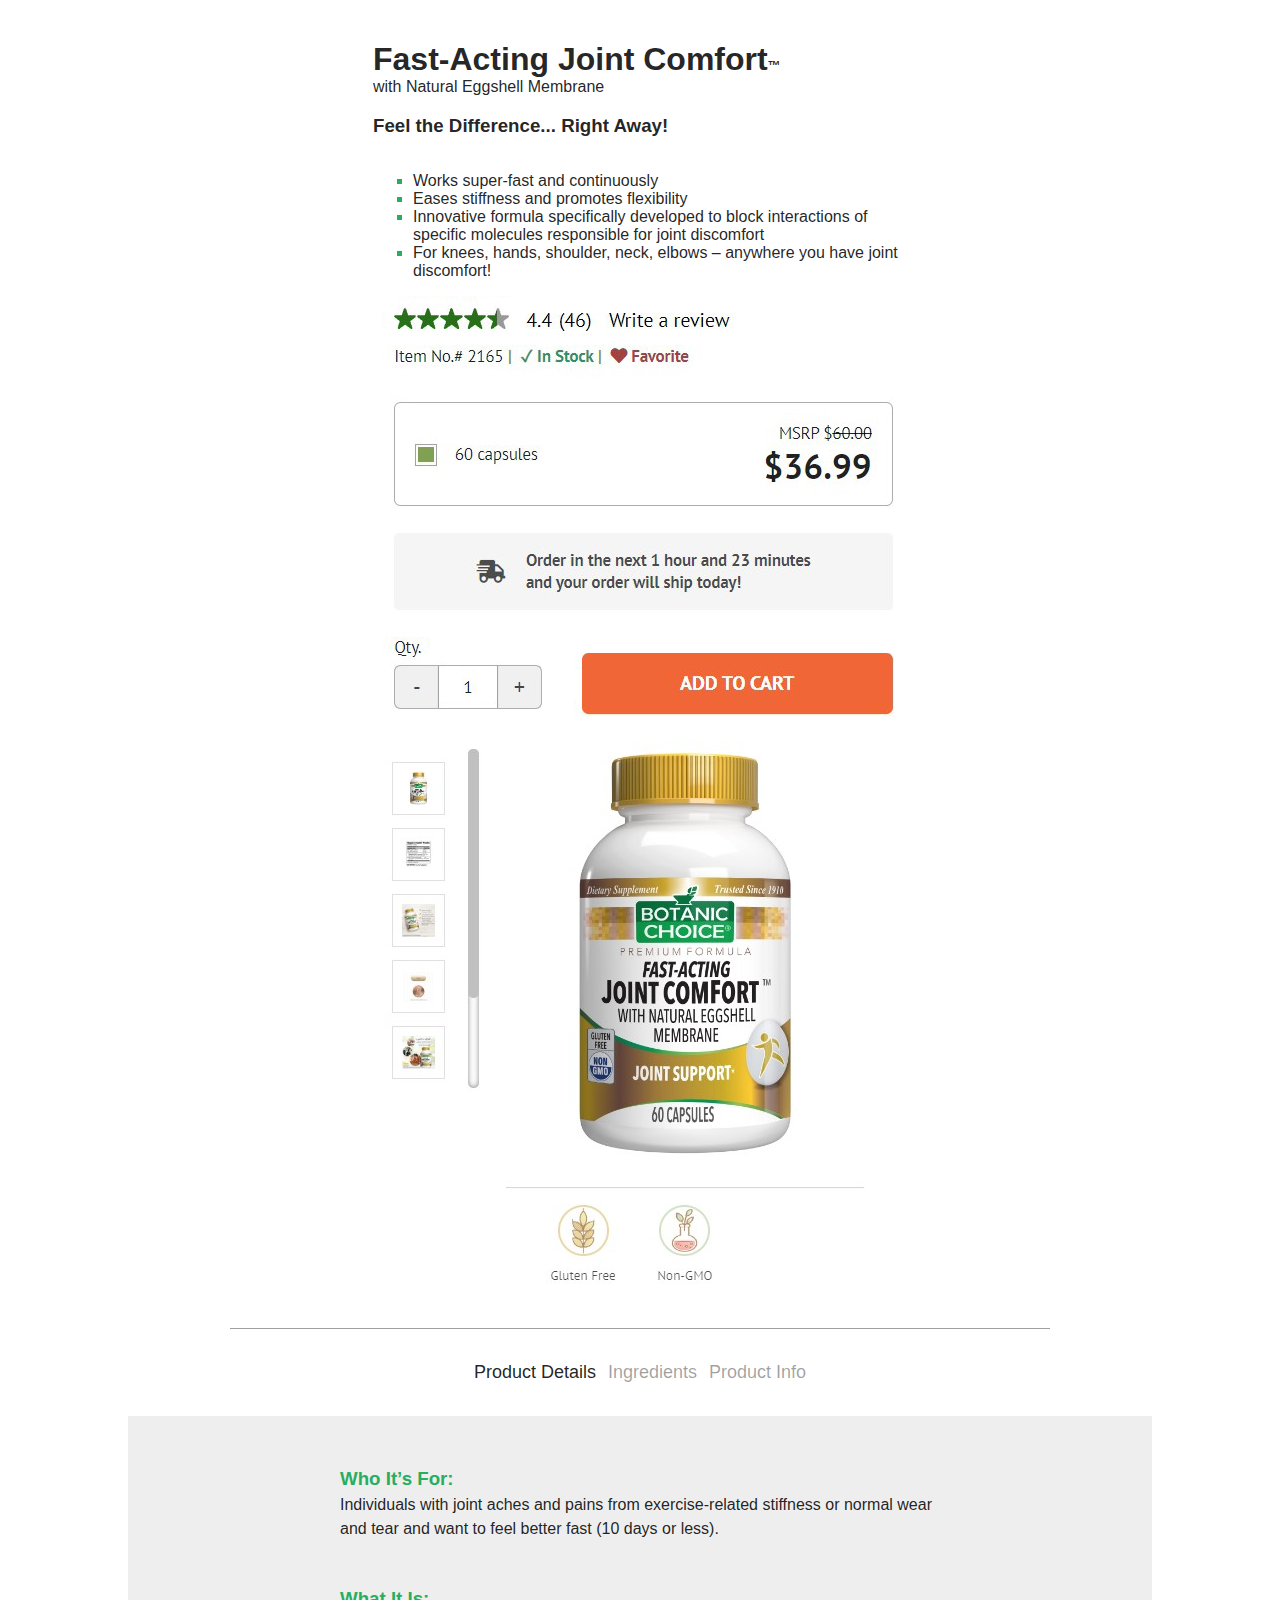
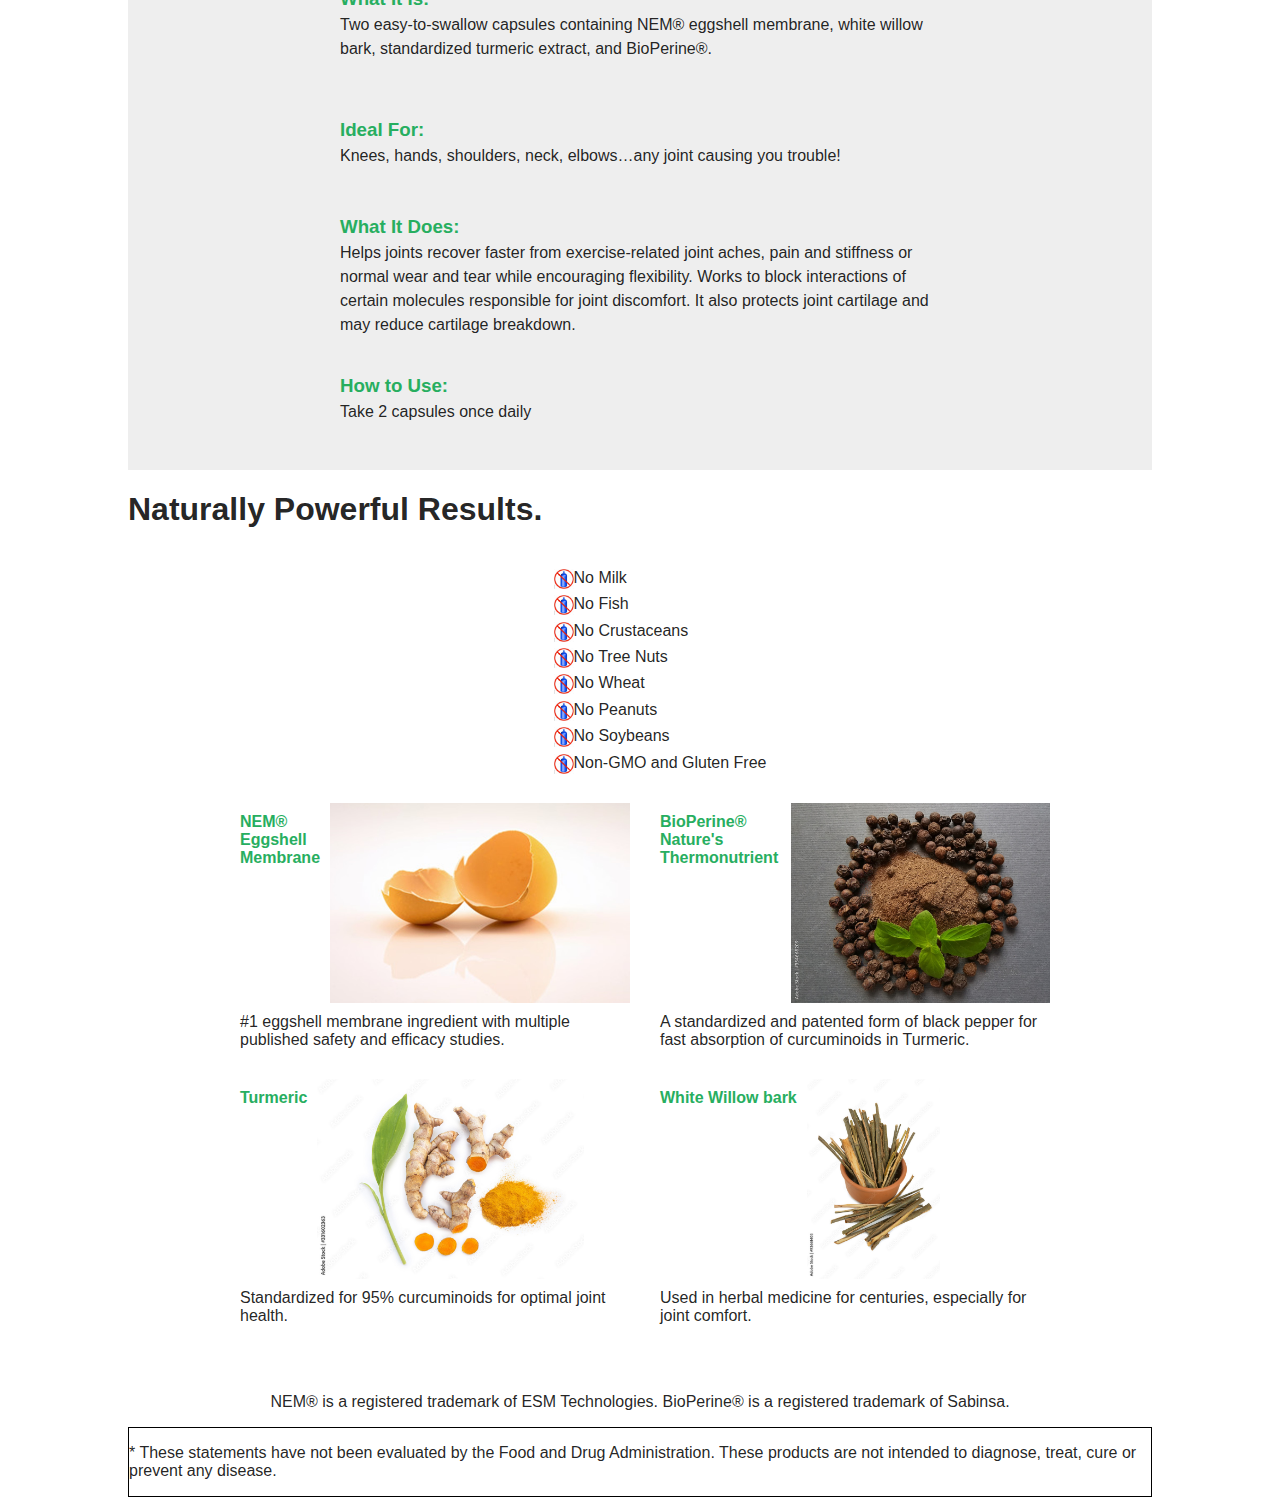
==== index.html @ 6f518c90 "styled pdp top" ====
<!DOCTYPE html>
<html>

<head>
  <meta charset="utf-8" />
  <meta http-equiv="X-UA-Compatible" content="IE=edge" />
  <title>PDP Mockup</title>
  <meta name="description" content="" />
  <meta name="viewport" content="width=device-width, initial-scale=1" />
  <link rel="stylesheet" href="style.css" />
  <link rel="stylesheet" href="https://fonts.googleapis.com/css?family=Montserrat">
  <link rel="stylesheet" href="https://cdnjs.cloudflare.com/ajax/libs/font-awesome/6.2.0/css/all.min.css"
    integrity="sha512-xh6O/CkQoPOWDdYTDqeRdPCVd1SpvCA9XXcUnZS2FmJNp1coAFzvtCN9BmamE+4aHK8yyUHUSCcJHgXloTyT2A=="
    crossorigin="anonymous" referrerpolicy="no-referrer" />
  <script src="https://ajax.googleapis.com/ajax/libs/jquery/3.6.0/jquery.min.js"></script>
  <script src="index.js" async defer></script>
</head>

<body>
  <main class="main">
    <!-- PDP TOP CONTAINER-->
    <div class="main-content">

      <div class="pdp-top-container">
        <!-- CHILD 1 -->
        <div class="product-col">
          <img class="product" src="assets/product.jpg"></img>
        </div>

        <!-- CHILD 2 -->
        <div class="addtocart-col">
          <div class="pdp-name-div">
            <h1>
              Fast-Acting Joint Comfort<span style="font-size: small">™</span>
            </h1>
            <p>with Natural Eggshell Membrane</p>
            <h3>Feel the Difference... Right Away!</h3>
          </div>

          <div class="pdp-list-div">
            <ul class="list">
              <li class="list-items">Works super-fast and continuously</li>
              <li class="list-items">Eases stiffness and promotes flexibility</li>
              <li class="list-items">
                Innovative formula specifically developed to block interactions of
                specific molecules responsible for joint discomfort
              </li>
              <li class="list-items">
                For knees, hands, shoulder, neck, elbows – anywhere you have joint
                discomfort!
              </li>
            </ul>
          </div>
          <div>

            <div class="ratings-add-btn-div">
              <div>

                <img src="assets/split_images/images/pdp-top_03.jpg" alt="add to cart" class="addToCartImg">
              </div>
              <!-- </div>
            <div class="addtocart-btn"> -->
              <div>

                <img src="assets/split_images/images/pdp-top_04.jpg" alt="add to cart" class="addToCartImg">
              </div>
            </div>
          </div>
        </div>
      </div>
      <!-- END PDP TOP CONTAINER -->


      <div class="border"></div>
      <!-- TABS -->
      <div class="tab-container">
        <div class="tab">
          <div class="tab-btn-div">
            <div>
              <button class="tablinks tablink-1 active">Product Details</button>
            </div>
            <div class="i-div i-1 active">
              <i class="fa-solid fa-2x fa-caret-down"></i>
            </div>
          </div>
          <div class="tab-btn-div">
            <div>
              <button class="tablinks tablink-2 inactive">Ingredients</button>
            </div>
            <div class="i-div i-2 inactive">
              <i class="fa-solid fa-2x fa-caret-down"></i>
            </div>
          </div>
          <div class="tab-btn-div">
            <div>
              <button class="tablinks tablink-3 inactive">Product Info</button>
            </div>
            <div class="i-div i-3 inactive">
              <i class="fa-solid fa-2x fa-caret-down"></i>
            </div>
          </div>
        </div>
      </div>
      <!-- DETAILS CONTAINER -->
      <div class="details-container">
        <!-- DETAILS DIV -->
        <div class="tab-div">
          <div class="details-div active">
            <div class="details-col">
              <div class="details-txt-div">
                <h3 class="details-title">Who It’s For:</h3>
                <p class="details-text">
                  Individuals with joint aches and pains from exercise-related stiffness
                  or normal wear and tear and want to feel better fast (10 days or
                  less).
                </p>
              </div>

              <div class="details-txt-div">
                <h3 class="details-title">What It Is:</h3>
                <p class="details-text">
                  Two easy-to-swallow capsules containing NEM® eggshell membrane, white
                  willow bark, standardized turmeric extract, and BioPerine®.
                </p>
              </div>
            </div>

            <div class="details-col">
              <div class="details-txt-div">
                <h3 class="details-title">Ideal For:</h3>
                <p class="details-text">
                  Knees, hands, shoulders, neck, elbows…any joint causing you trouble!
                </p>
              </div>

              <div class="details-txt-div">
                <h3 class="details-title">What It Does:</h3>
                <p class="details-text">
                  Helps joints recover faster from exercise-related joint aches, pain
                  and stiffness or normal wear and tear while encouraging flexibility.
                  Works to block interactions of certain molecules responsible for joint
                  discomfort. It also protects joint cartilage and may reduce cartilage
                  breakdown.
                </p>

                <div>
                  <h3 class="details-title">How to Use:</h3>
                  <p class="details-text">Take 2 capsules once daily</p>
                </div>
              </div>
            </div>
          </div>
          <!-- END DETAILS DIV -->

          <div class="productInfo-div inactive">
            <div class="productInfo-txt">
              <h3>Benefits of Fast-Acting Joint Comfort with Natural Eggshell Membrane:</h3>
              <ul>
                <li>Eases stiffness and enhances joint health</li>
                <li>Promotes flexibility and comfort</li>
                <li>Ideal for knees, hands, shoulder, neck, elbows, more</li>
              </ul>
              <p>If you've been frustrated by joint products that take too long to work...or don't work at all, this
                one's
                for
                you!</p>
            </div>

            <div class="productInfo-txt">
              <h3>It Starts with NEM® , the #1 Eggshell Membrane</h3>
              <p>Whether it's your knees, hips or wrists, when it comes to joint comfort, you want the best and to feel
                better
                right now!
                That's why we selected NEM® , the original #1 branded eggshell membrane ingredient with multiple
                published
                safety and
                efficacy studies. It's the most researched eggshell membrane for joint health and shown to be effective
                in
                humans.</p>
              <p>NEM® Natural Eggshell Membrane delivers naturally occurring nutrients essential for healthy joint
                cartilage
                and
                tissue
                including glucosamine, chondroitin, hyaluronic acid, collagen, peptides and other beneficial proteins.
              </p>
              <p>Just look at how NEM® can help you!</p>
              <ul>
                <li>May help reduce exercise-induced joint pain.</li>
                <li>May help promote joint flexibility.</li>
                <li>Helps reduce joint aches and pains.</li>
                <li>Helps reduce joint stiffness.</li>
                <li>Helps protect joint cartilage from breakdown due to exercise.</li>
                <li>May help reduce joint cartilage breakdown resulting from normal wear and tear.</li>
                <li>Helps joints recover faster from exercise-related joint pain.</li>
                <li>Helps joints recover faster from exercise-related joint stiffness.</li>
              </ul>
            </div>
          </div>

          <div class="ingredients-div inactive">
            <div>
              <img src="assets/ingredients.jpg" alt="Product ingredients">
            </div>

            <div class="ingredients-txt">
              <h3>Supercharged with Three More Ingredients</h3>
              <p>We added Turmeric extract (standardized for 95% curcuminoids) for its potent, joint-supporting
                curcurmin
                content.
                Next
                we included White Willow Bark which has been studied for low back discomfort and popular in herbal
                medicine
                for
                centuries. (3) We rounded out our exclusive formula with BioPerine® a patented extract from black
                pepper,
                standardized
                for 95% piperine, that helps foster fast, efficient absorption of the curcurmin.</p>
            </div>
          </div>
        </div>
      </div>
      <!-- END DETAILS CONTAINER -->

      <!-- RESULTS CONTAINER -->
      <div class="results-container">
        <h1 class="results-h1">Naturally Powerful Results.</h1>

        <div class="results-div">
          <div class="list-div">
            <ul class="no-list">
              <li class="no-list-items">
                <img class="bottle-icon" src="assets/bottle.jpg" /> No Milk
              </li>
              <li class="no-list-items"><img src="assets/bottle.jpg" alt="bottle" class="bottle-icon"> No Fish</li>
              <li class="no-list-items"><img src="assets/bottle.jpg" alt="bottle" class="bottle-icon"> No Crustaceans
              </li>
              <li class="no-list-items"><img src="assets/bottle.jpg" alt="bottle" class="bottle-icon"> No Tree Nuts</li>
              <li class="no-list-items"><img src="assets/bottle.jpg" alt="bottle" class="bottle-icon"> No Wheat</li>
              <li class="no-list-items"><img src="assets/bottle.jpg" alt="bottle" class="bottle-icon"> No Peanuts</li>
              <li class="no-list-items"><img src="assets/bottle.jpg" alt="bottle" class="bottle-icon"> No Soybeans</li>
              <li class="no-list-items"><img src="assets/bottle.jpg" alt="bottle" class="bottle-icon"> Non-GMO and
                Gluten
                Free</li>
            </ul>
          </div>

          <div class="ingredient-card-row">
            <div class="card-col">
              <div class="card">
                <div class="card-row">
                  <h4 class="card-title">
                    NEM® Eggshell Membrane
                  </h4>
                  <img class="ingredient" src="assets/egg.jpg" />
                </div>
                <div class="card-text">
                  <p>
                    #1 eggshell membrane ingredient with multiple published safety and efficacy studies.
                  </p>
                </div>
              </div>

              <div class="card">
                <div class="card-row">
                  <h4 class="card-title">
                    Turmeric
                  </h4>
                  <img class="ingredient" src="assets/turmeric.jpg" />
                </div>
                <div class="card-text">

                  <p>
                    Standardized for 95% curcuminoids for optimal joint health.
                  </p>
                </div>
              </div>
            </div>

            <div class="card-col">

              <div class="card">
                <div class="card-row">
                  <h4 class="card-title">
                    BioPerine® Nature's Thermonutrient
                  </h4>
                  <img class="ingredient" src="assets/bioperine.jpg" />
                </div>
                <div class="card-text">
                  <p>
                    A standardized and patented form of black pepper for fast absorption of curcuminoids in Turmeric.
                  </p>
                </div>
              </div>

              <div class="card">
                <div class="card-row">
                  <h4 class="card-title">
                    White Willow bark
                  </h4>
                  <img class="ingredient" src="assets/bark.jpg" />
                </div>
                <div class="card-text">
                  <p>
                    Used in herbal medicine for centuries, especially for joint comfort.
                  </p>
                </div>
              </div>
            </div>
          </div>
        </div>
      </div>
      <!-- END RESULTS CONTAINER -->
      <div class="legal">
        <p>NEM® is a registered trademark of ESM Technologies. BioPerine® is a registered trademark of Sabinsa.</p>
      </div>
      <div class="legal-fda">
        <p>* These statements have not been evaluated by the Food and Drug Administration. These products are not
          intended
          to
          diagnose, treat, cure or prevent any disease.</p>
      </div>

    </div>
  </main>
</body>

</html>
---- style.css ----
body {
	margin-top: 0px;
	margin-left: auto;
	margin-right: auto;
	font-family: 'PT Sans', sans-serif;
	color: rgba(0, 0, 0, 0.87);
}
.main {
	display: flex;
	flex-direction: column;
	align-items: center;
	width: 80%;
	margin-top: 20px;
	margin-left: auto;
	margin-right: auto;
}

.main-content {
	display: flex;
	flex-direction: row;
	justify-content: center;
	margin-left: auto;
	margin-right: auto;
	flex-wrap: wrap;
}

/* PDP TOP */
.pdp-top-container {
	display: flex;
	flex-direction: row;
	flex-wrap: wrap-reverse;
	justify-content: center;
}
.product-col {
	display: flex;
	flex-direction: column;
	flex-basis: 50%;
}
.addtocart-col {
	display: flex;
	flex-direction: column;
	flex-basis: 50%;
}
.pdp-name-div h1 {
	margin-bottom: 0;
}
.pdp-name-div p {
	margin-top: 0;
}
.product-col img {
	align-self: center;
}
.list li {
	list-style: square;
}

/* DETAILS */
.details-container {
	display: flex;
	flex-direction: column;
	justify-content: center;
	flex-wrap: nowrap;
	background-color: #e9e9e9c4;
	margin-top: 2rem;
	margin-left: 0;
	margin-right: 0;
}
.details-div {
	display: flex;
	padding: 20px 20px;
	justify-content: center;
	flex-wrap: wrap;
}
.details-txt-div {
	display: flex;
	flex-direction: column;
	flex-wrap: wrap;
	width: 600px;
	max-width: 100%;
	height: auto;
	margin: 10px;
}
.details-txt-div h3 {
	color: #27ae60;
	margin-bottom: 0;
	line-height: 1.5em;
}
.details-txt-div p {
	margin-top: 0;
	line-height: 1.5em;
}
.legal-fda {
	border: 1px solid black;
}
.tab-container {
	display: flex;
	flex-direction: column;
	align-items: center;
}
.border {
	border-top: 1px solid rgba(0, 0, 0, 0.377);
	width: 80%;
	margin-top: 2rem;
}
.tab {
	margin-top: 2rem;
	display: flex;
	justify-content: center;
}
.tab-div {
	display: flex;
	/* flex-basis: 60%; */
	justify-content: center;
}
.tab-btn-div {
	display: flex;
	flex-direction: column;
	align-items: center;
}
.tablinks {
	font-size: large;
	color: rgba(0, 0, 0, 0.377);
	border: none;
	background-color: white !important;
}
.tablink-1.active,
.tablink-2.active,
.tablink-3.active {
	color: rgba(0, 0, 0, 0.87);
}
.tablinks:hover {
	font-size: large;
	color: rgba(0, 0, 0, 0.87);
	border: none;
	background-color: white !important;
}

.ingredients-div {
	display: flex;
	flex-direction: row;
	align-items: center;
	justify-content: space-around;
	margin: 1rem;
}
.ingredients-div img {
	height: 600px;
	max-height: 100%;
	width: auto;
}
.ingredients-txt {
	margin: 2rem;
}
.ingredients-txt h3 {
	color: #27ae60;
}

.productInfo-div {
	margin: 1rem;
}
.productInfo-div h3 {
	text-align: center;
}
.productInfo-div ul {
	list-style: square;
}
li::marker {
	color: #27ae60;
}
.productInfo-txt {
	display: flex;
	flex-direction: column;
	align-items: center;
}

.details-div.inactive,
.productInfo-div.inactive,
.ingredients-div.inactive,
.i-1.inactive,
.i-2.inactive,
.i-3.inactive {
	display: none;
}

.fa-solid {
	color: #27ae60 !important;
}

/* RESULTS */

.results-container {
	display: flex;
	flex-direction: column;
	flex-wrap: wrap;
	justify-content: center;
	margin-bottom: 2rem;
}
.results-div {
	display: flex;
	flex-wrap: wrap;
	justify-content: center;
}
.ingredient-card-row {
	display: flex;
	flex-wrap: wrap;
	justify-content: center !important;
}
.list-div {
	margin: 0 10px;
}
.card-col {
	display: flex;
	flex-direction: column;
}
.card {
	display: flex;
	flex-basis: 25%;
	flex-direction: column;
	transition: 0.3s;
	width: 400px;
	max-width: 100%;
	height: auto;
	padding: 10px 10px;
	border-radius: 5%;
}
.card:hover {
	box-shadow: 0 8px 16px 0 rgba(0, 0, 0, 0.2);
}
.card-row {
	display: flex;
	flex-basis: 100%;
	flex-wrap: nowrap;
}
.card-top-row {
	display: flex;
	width: 100%;
}
.card h4 {
	color: #27ae60;
}

.card h4,
.card p {
	margin: 10px;
}
img.bottle-icon {
	height: 20px;
}
img.ingredient {
	height: 200px;
	max-height: 100%;
	width: auto;
}

.no-list ul,
.no-list li {
	display: flex;
	flex-basis: 25%;
	list-style: none;
	padding: 0.2rem;
}

@media screen and (max-width: 1200px) {
	.ingredients-div {
		flex-wrap: wrap;
	}
	.ingredients-txt h3 {
		text-align: center;
	}
	.addtocart-col {
		align-items: center;
		flex-basis: 50%;
		align-self: auto;
		margin-bottom: 2rem;
	}
	.pdp-list-div {
		display: flex;
		flex-direction: column;
		align-items: center;
		margin-top: 0;
	}
	.pdp-name-div {
		display: flex;
		flex-direction: column;
		align-items: center;
		margin-bottom: 0;
	}
}

@media screen and (max-width: 992px) {
	.product-col {
		flex-basis: 90%;
		align-self: auto;
	}

	/* .pdp-name-div h3 {
		margin-bottom: 0;
	} */
	.addtocart-col ul {
		width: 50%;
	}
	.ratings-add-btn-div {
		display: flex;
		flex-direction: column;
		align-items: center;
		margin-left: auto;
		margin-right: auto;
		width: 90%;
	}
	.addtocart-btn {
		display: flex;
		margin-left: auto;
		margin-right: auto;
		width: 90%;
	}
	.details-container {
		flex-wrap: wrap !important;
		width: 100%;
		padding: 2rem auto;
		margin: 2rem;
	}
	.details-col {
		flex-basis: 25% !important;
	}
	.results-container {
		flex-basis: 90%;
	}
	.card-row {
		flex-basis: 45%;
	}
	.card p {
		flex-basis: 45%;
	}
	.results-h1 {
		text-align: center;
	}
}
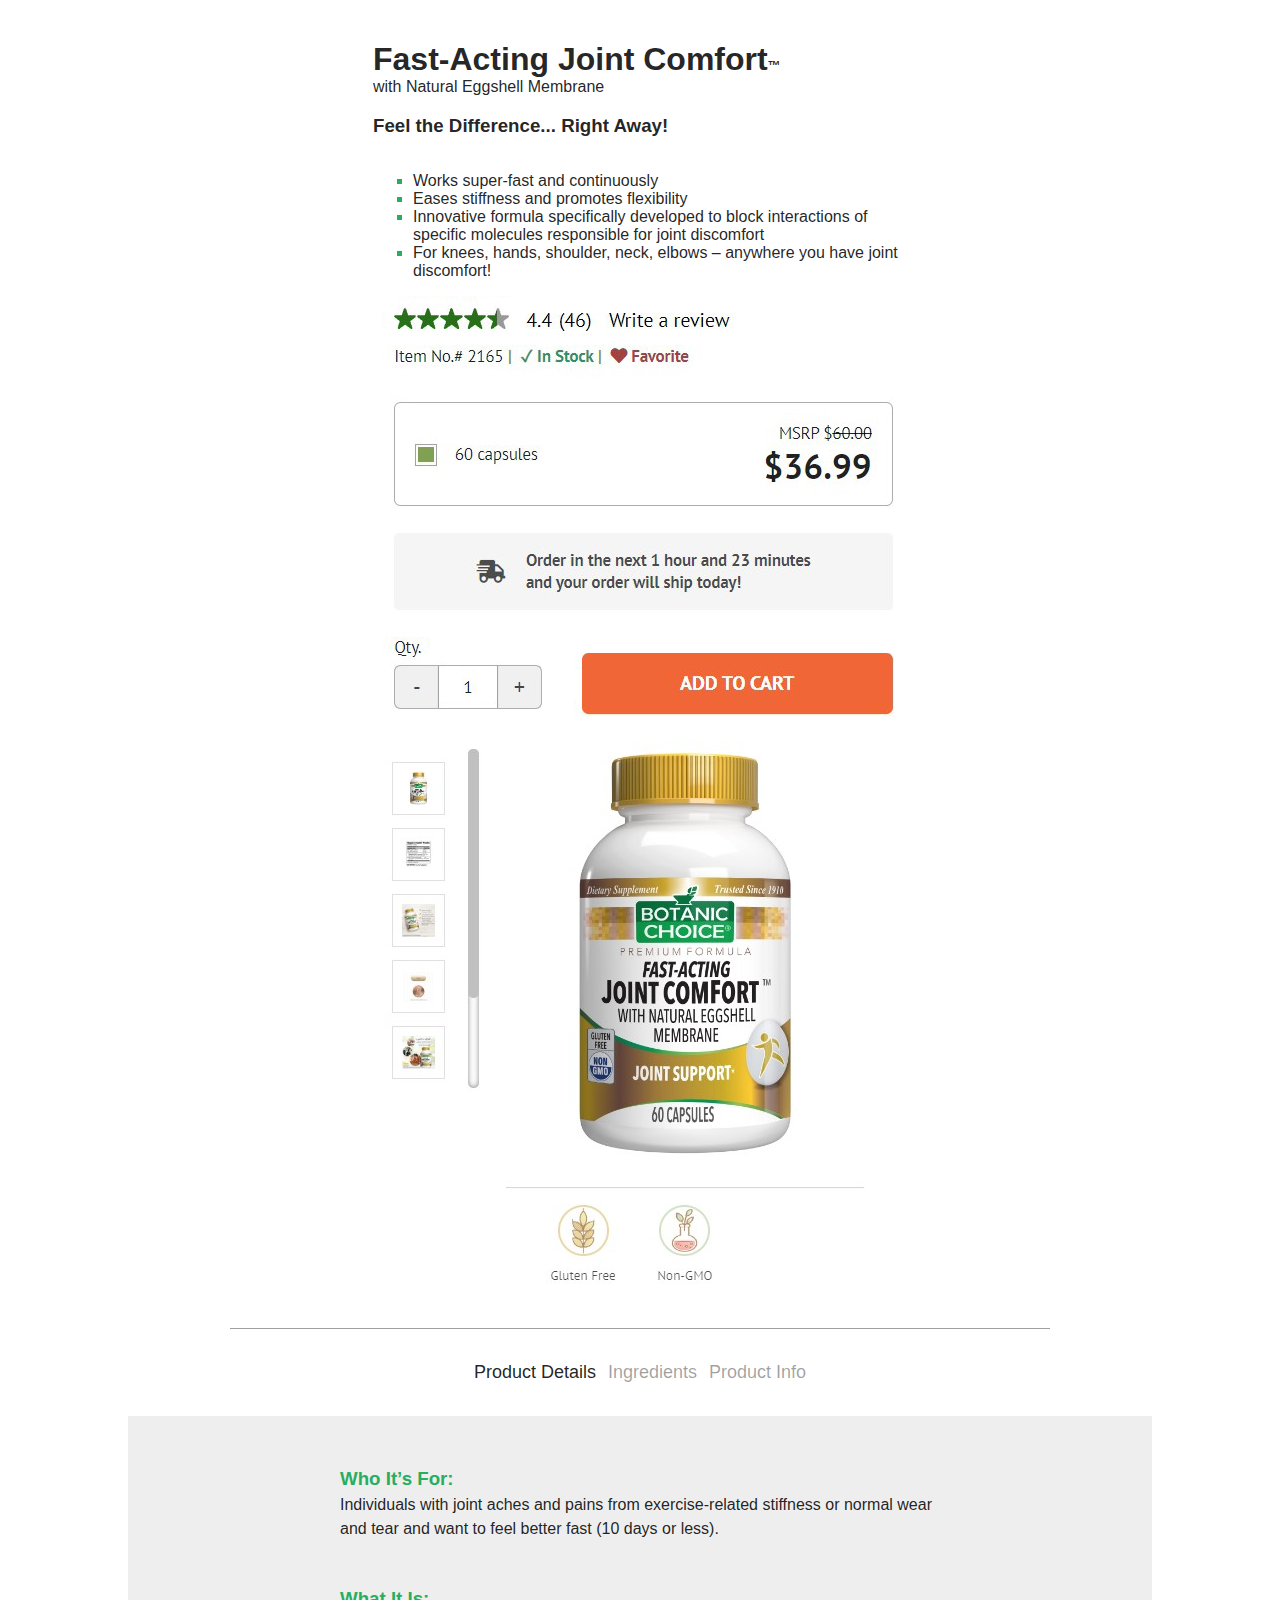
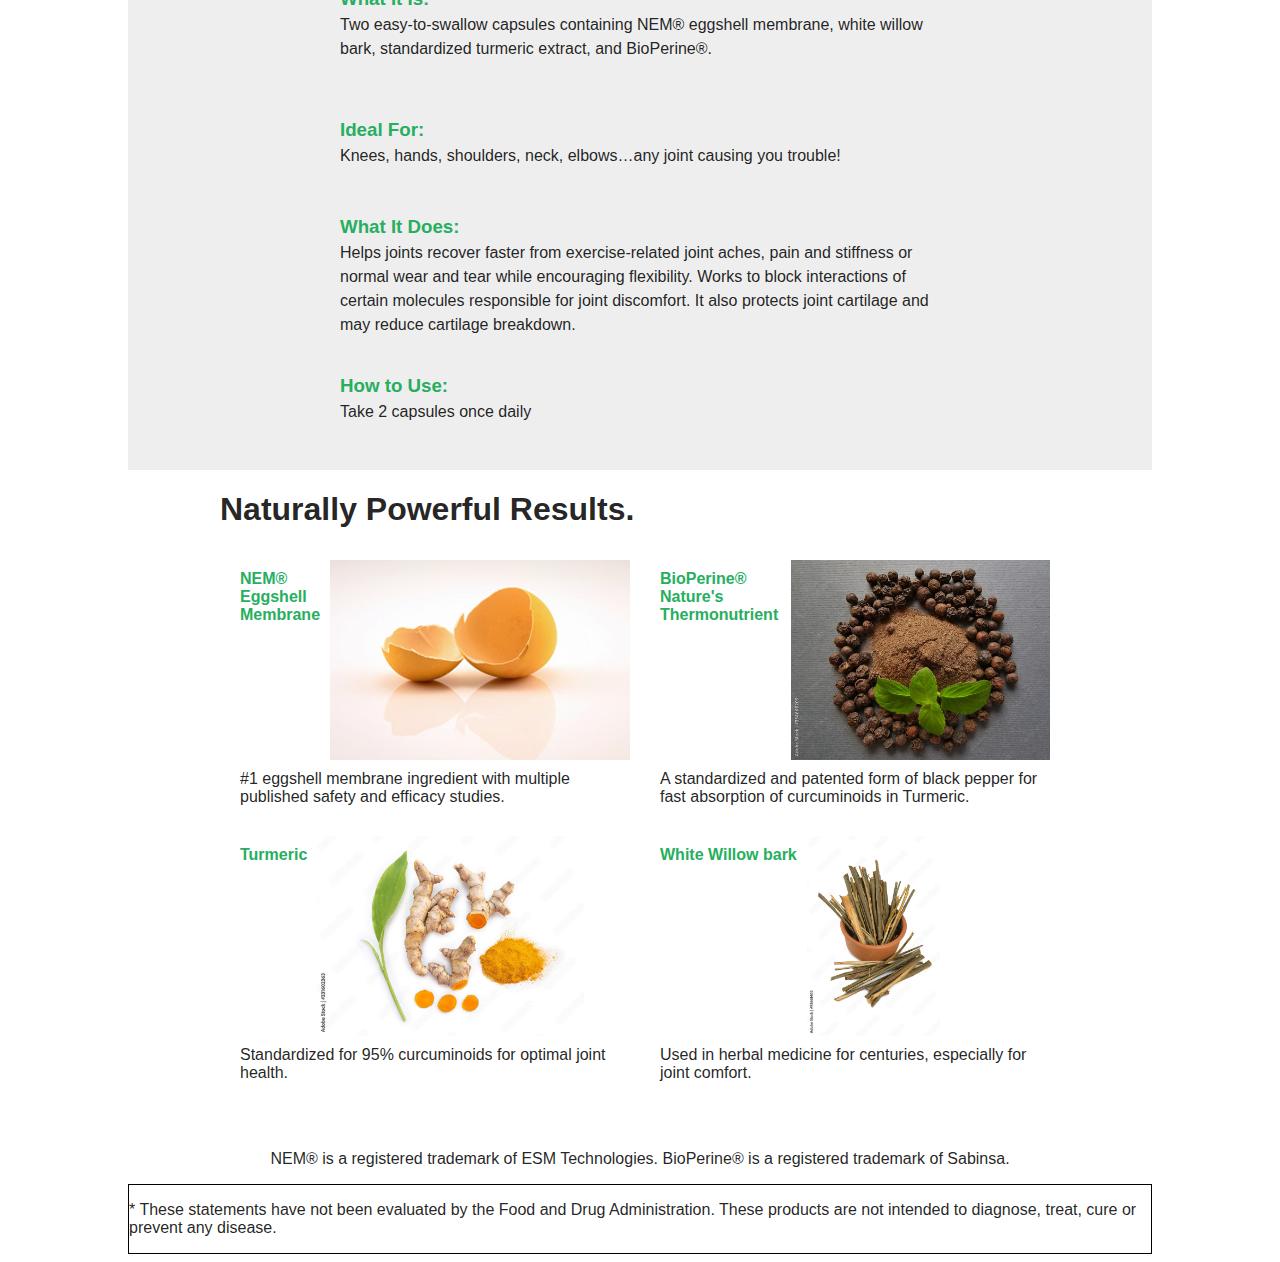
==== commit a98b3448: "styled ingredients div" ====
--- a/index.html
+++ b/index.html
@@ -75,7 +75,7 @@
       <!-- TABS -->
       <div class="tab-container">
         <div class="tab">
-          <div class="tab-btn-div">
+          <div class="tab-btn-div tab-1 inactive">
             <div>
               <button class="tablinks tablink-1 active">Product Details</button>
             </div>
@@ -83,7 +83,7 @@
               <i class="fa-solid fa-2x fa-caret-down"></i>
             </div>
           </div>
-          <div class="tab-btn-div">
+          <div class="tab-btn-div tab-2 inactive">
             <div>
               <button class="tablinks tablink-2 inactive">Ingredients</button>
             </div>
@@ -91,7 +91,7 @@
               <i class="fa-solid fa-2x fa-caret-down"></i>
             </div>
           </div>
-          <div class="tab-btn-div">
+          <div class="tab-btn-div tab-3 inactive">
             <div>
               <button class="tablinks tablink-3 inactive">Product Info</button>
             </div>
@@ -198,7 +198,7 @@
           </div>
 
           <div class="ingredients-div inactive">
-            <div>
+            <div class="ingLabel">
               <img src="assets/ingredients.jpg" alt="Product ingredients">
             </div>
 
@@ -215,6 +215,27 @@
                 pepper,
                 standardized
                 for 95% piperine, that helps foster fast, efficient absorption of the curcurmin.</p>
+              <div class="list-div">
+                <ul class="no-list">
+                  <li class="no-list-items">
+                    <img class="bottle-icon" src="assets/bottle.jpg" /> No Milk
+                  </li>
+                  <li class="no-list-items"><img src="assets/bottle.jpg" alt="bottle" class="bottle-icon"> No Fish</li>
+                  <li class="no-list-items"><img src="assets/bottle.jpg" alt="bottle" class="bottle-icon"> No
+                    Crustaceans
+                  </li>
+                  <li class="no-list-items"><img src="assets/bottle.jpg" alt="bottle" class="bottle-icon"> No Tree Nuts
+                  </li>
+                  <li class="no-list-items"><img src="assets/bottle.jpg" alt="bottle" class="bottle-icon"> No Wheat</li>
+                  <li class="no-list-items"><img src="assets/bottle.jpg" alt="bottle" class="bottle-icon"> No Peanuts
+                  </li>
+                  <li class="no-list-items"><img src="assets/bottle.jpg" alt="bottle" class="bottle-icon"> No Soybeans
+                  </li>
+                  <li class="no-list-items"><img src="assets/bottle.jpg" alt="bottle" class="bottle-icon"> Non-GMO and
+                    Gluten
+                    Free</li>
+                </ul>
+              </div>
             </div>
           </div>
         </div>
@@ -226,23 +247,7 @@
         <h1 class="results-h1">Naturally Powerful Results.</h1>
 
         <div class="results-div">
-          <div class="list-div">
-            <ul class="no-list">
-              <li class="no-list-items">
-                <img class="bottle-icon" src="assets/bottle.jpg" /> No Milk
-              </li>
-              <li class="no-list-items"><img src="assets/bottle.jpg" alt="bottle" class="bottle-icon"> No Fish</li>
-              <li class="no-list-items"><img src="assets/bottle.jpg" alt="bottle" class="bottle-icon"> No Crustaceans
-              </li>
-              <li class="no-list-items"><img src="assets/bottle.jpg" alt="bottle" class="bottle-icon"> No Tree Nuts</li>
-              <li class="no-list-items"><img src="assets/bottle.jpg" alt="bottle" class="bottle-icon"> No Wheat</li>
-              <li class="no-list-items"><img src="assets/bottle.jpg" alt="bottle" class="bottle-icon"> No Peanuts</li>
-              <li class="no-list-items"><img src="assets/bottle.jpg" alt="bottle" class="bottle-icon"> No Soybeans</li>
-              <li class="no-list-items"><img src="assets/bottle.jpg" alt="bottle" class="bottle-icon"> Non-GMO and
-                Gluten
-                Free</li>
-            </ul>
-          </div>
+
 
           <div class="ingredient-card-row">
             <div class="card-col">
--- a/style.css
+++ b/style.css
@@ -127,6 +127,7 @@
 .tablink-2.active,
 .tablink-3.active {
 	color: rgba(0, 0, 0, 0.87);
+	/* background-color: gray; */
 }
 .tablinks:hover {
 	font-size: large;
@@ -138,17 +139,17 @@
 .ingredients-div {
 	display: flex;
 	flex-direction: row;
-	align-items: center;
 	justify-content: space-around;
-	margin: 1rem;
-}
-.ingredients-div img {
+	/* margin: 2rem; */
+}
+.ingLabel {
 	height: 600px;
 	max-height: 100%;
 	width: auto;
+	flex-basis: 50%;
 }
 .ingredients-txt {
-	margin: 2rem;
+	flex-basis: 50%;
 }
 .ingredients-txt h3 {
 	color: #27ae60;
@@ -205,6 +206,9 @@
 	justify-content: center !important;
 }
 .list-div {
+	display: flex;
+	flex-direction: column;
+	align-items: flex-start;
 	margin: 0 10px;
 }
 .card-col {
@@ -266,6 +270,9 @@
 	.ingredients-txt h3 {
 		text-align: center;
 	}
+	.list-div {
+		align-items: center;
+	}
 	.addtocart-col {
 		align-items: center;
 		flex-basis: 50%;
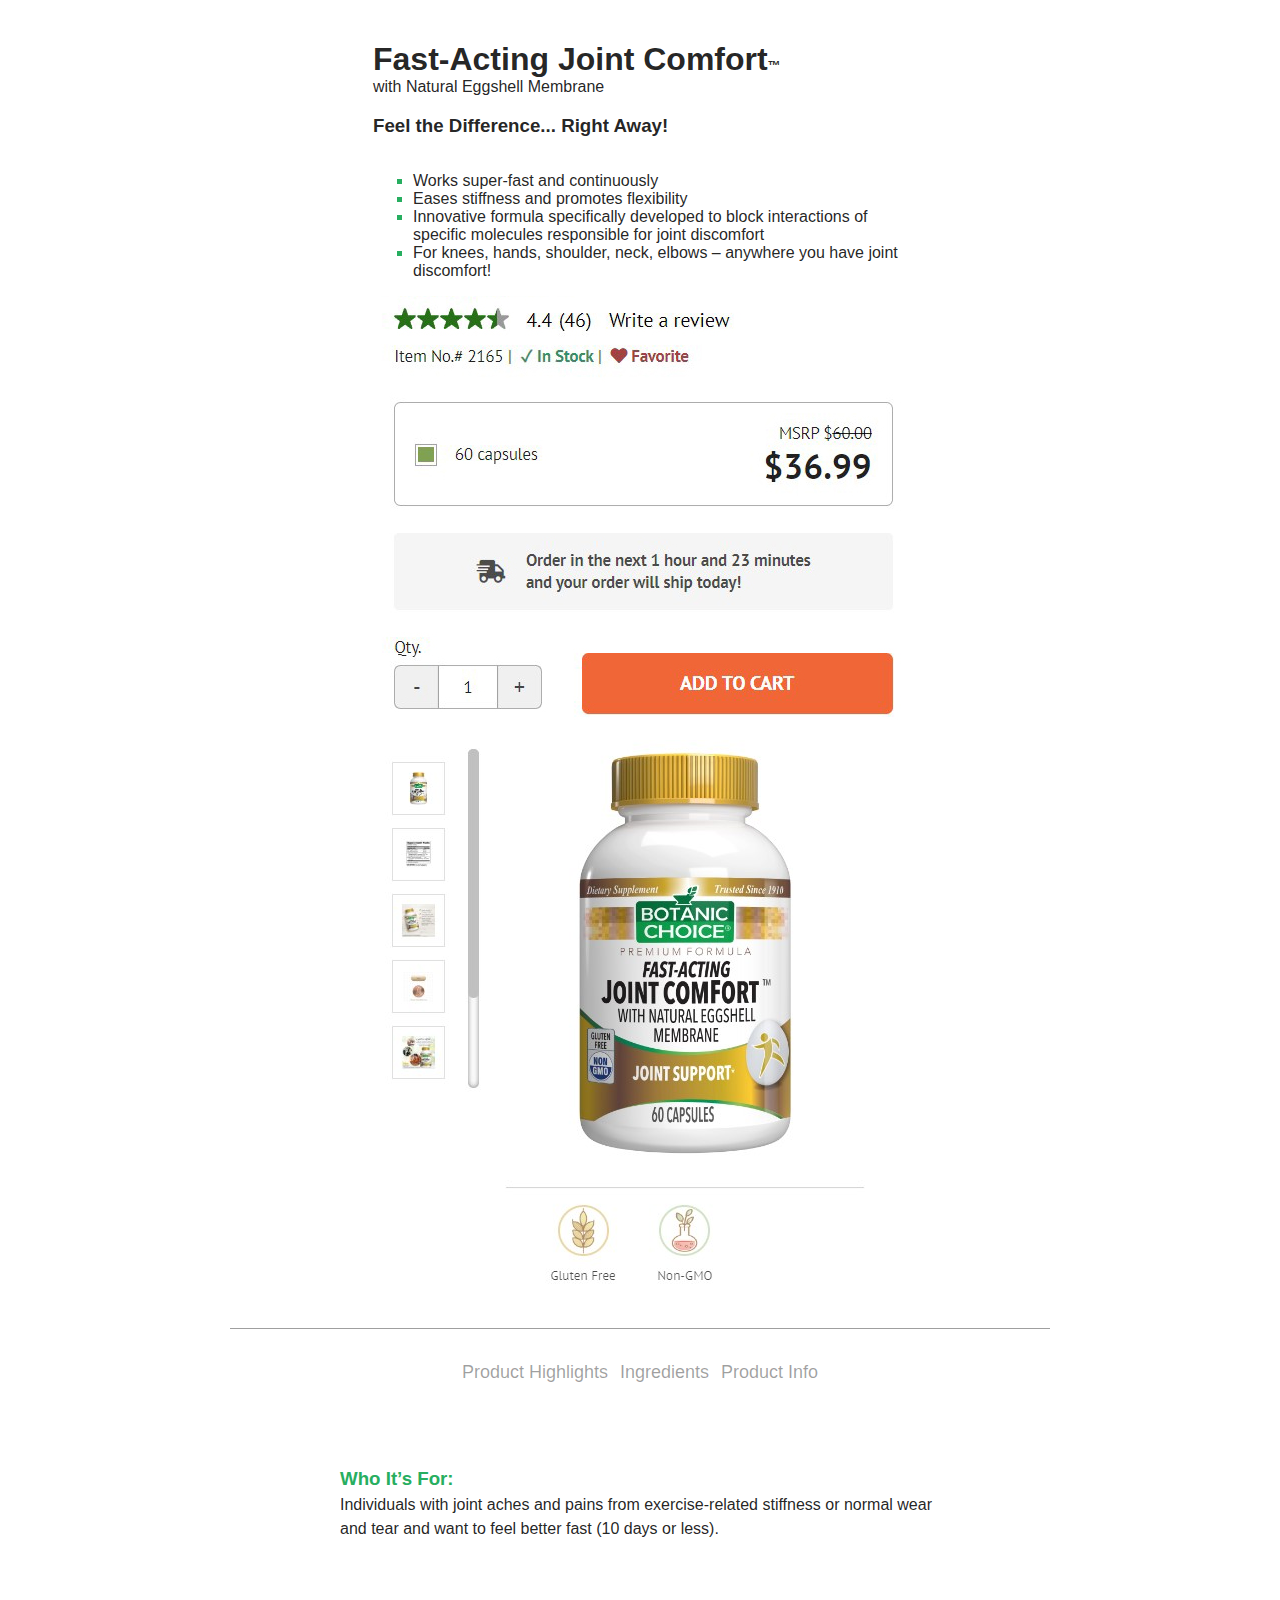
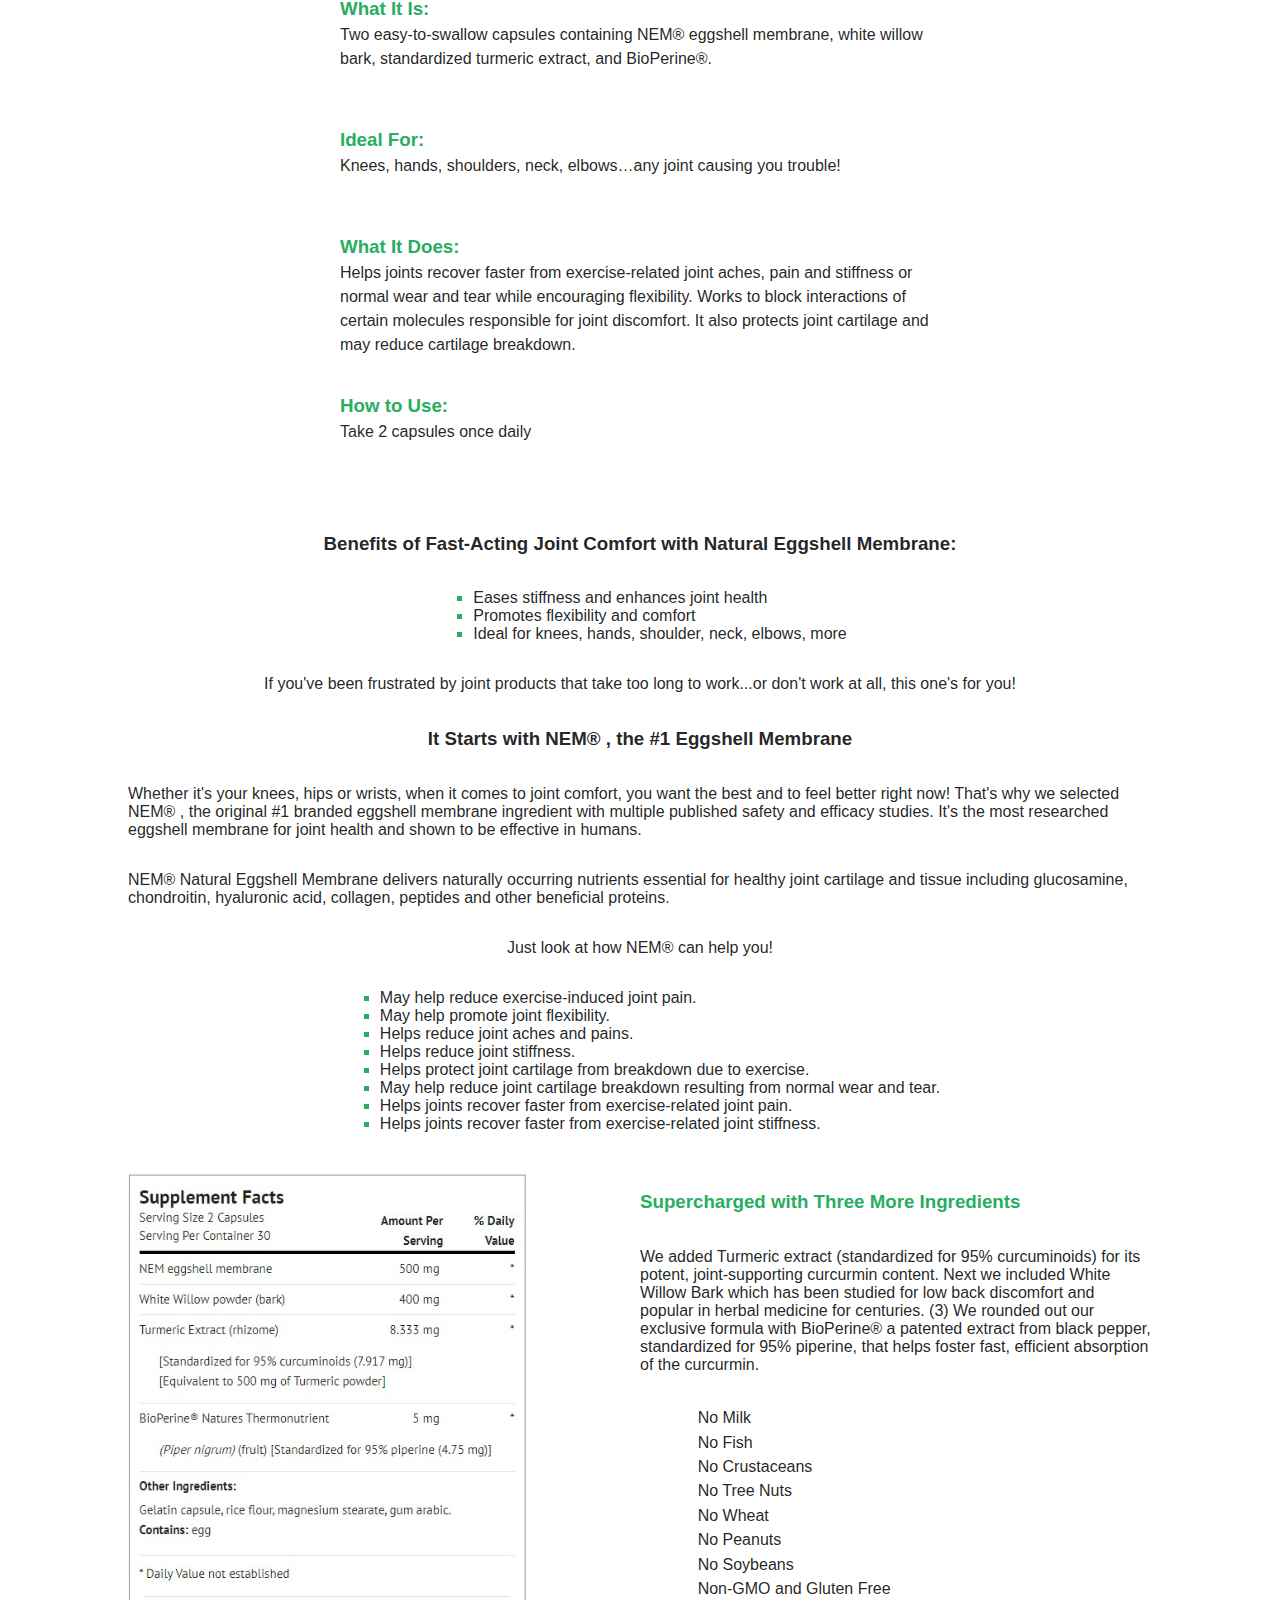
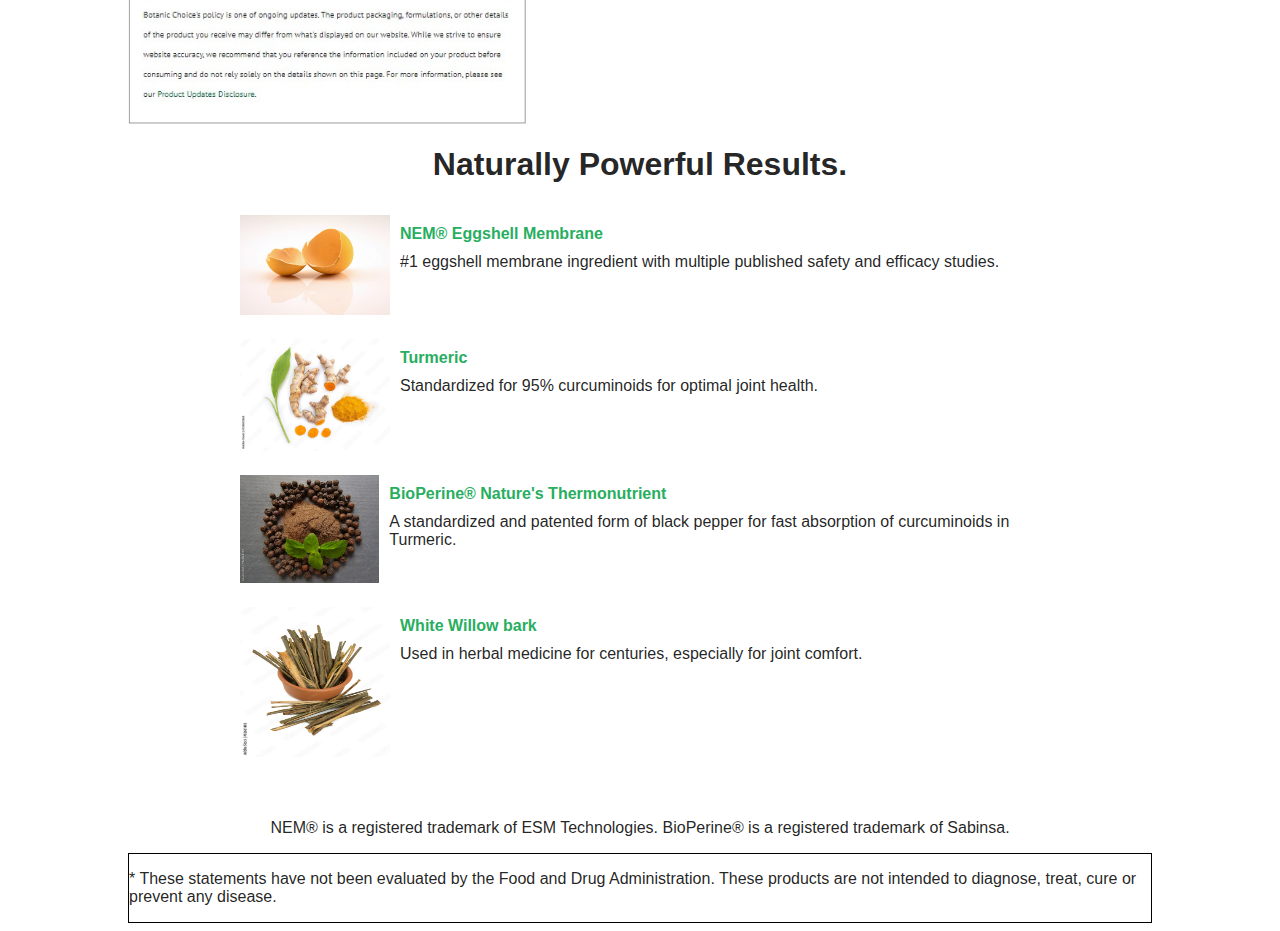
==== commit a4ed384e: "commit 12/09/2022" ====
--- a/index.html
+++ b/index.html
@@ -13,7 +13,6 @@
     integrity="sha512-xh6O/CkQoPOWDdYTDqeRdPCVd1SpvCA9XXcUnZS2FmJNp1coAFzvtCN9BmamE+4aHK8yyUHUSCcJHgXloTyT2A=="
     crossorigin="anonymous" referrerpolicy="no-referrer" />
   <script src="https://ajax.googleapis.com/ajax/libs/jquery/3.6.0/jquery.min.js"></script>
-  <script src="index.js" async defer></script>
 </head>
 
 <body>
@@ -75,38 +74,41 @@
       <!-- TABS -->
       <div class="tab-container">
         <div class="tab">
-          <div class="tab-btn-div tab-1 inactive">
+          <div class="tab-btn-div tab-1">
             <div>
-              <button class="tablinks tablink-1 active">Product Details</button>
-            </div>
-            <div class="i-div i-1 active">
+              <button class="tablinks tablink-1">Product Highlights</button>
+            </div>
+            <div class="i-div i-1">
               <i class="fa-solid fa-2x fa-caret-down"></i>
             </div>
           </div>
-          <div class="tab-btn-div tab-2 inactive">
-            <div>
-              <button class="tablinks tablink-2 inactive">Ingredients</button>
-            </div>
-            <div class="i-div i-2 inactive">
-              <i class="fa-solid fa-2x fa-caret-down"></i>
-            </div>
-          </div>
-          <div class="tab-btn-div tab-3 inactive">
-            <div>
-              <button class="tablinks tablink-3 inactive">Product Info</button>
-            </div>
-            <div class="i-div i-3 inactive">
-              <i class="fa-solid fa-2x fa-caret-down"></i>
-            </div>
-          </div>
+          <a href="#ingredients">
+            <div class="tab-btn-div tab-2">
+              <div>
+                <button class="tablinks tablink-2">Ingredients</button>
+              </div>
+              <div class="i-div i-2">
+                <i class="fa-solid fa-2x fa-caret-down"></i>
+              </div>
+            </div>
+          </a>
+          <a href="#productInfo">
+          <div class="tab-btn-div tab-3">
+              <div>
+                <button class="tablinks tablink-3">Product Info</button>
+              </div>
+              <div class="i-div i-3">
+                <i class="fa-solid fa-2x fa-caret-down"></i>
+              </div>
+            </div>
+          </a>
         </div>
       </div>
       <!-- DETAILS CONTAINER -->
       <div class="details-container">
         <!-- DETAILS DIV -->
-        <div class="tab-div">
-          <div class="details-div active">
-            <div class="details-col">
+        <!-- <div class="tab-div"> -->
+          <div class="details-div">
               <div class="details-txt-div">
                 <h3 class="details-title">Who It’s For:</h3>
                 <p class="details-text">
@@ -123,9 +125,7 @@
                   willow bark, standardized turmeric extract, and BioPerine®.
                 </p>
               </div>
-            </div>
-
-            <div class="details-col">
+
               <div class="details-txt-div">
                 <h3 class="details-title">Ideal For:</h3>
                 <p class="details-text">
@@ -147,12 +147,11 @@
                   <h3 class="details-title">How to Use:</h3>
                   <p class="details-text">Take 2 capsules once daily</p>
                 </div>
-              </div>
             </div>
           </div>
           <!-- END DETAILS DIV -->
 
-          <div class="productInfo-div inactive">
+          <div class="productInfo-div" id="productInfo">
             <div class="productInfo-txt">
               <h3>Benefits of Fast-Acting Joint Comfort with Natural Eggshell Membrane:</h3>
               <ul>
@@ -197,7 +196,7 @@
             </div>
           </div>
 
-          <div class="ingredients-div inactive">
+          <div class="ingredients-div" id="ingredients">
             <div class="ingLabel">
               <img src="assets/ingredients.jpg" alt="Product ingredients">
             </div>
@@ -218,27 +217,27 @@
               <div class="list-div">
                 <ul class="no-list">
                   <li class="no-list-items">
-                    <img class="bottle-icon" src="assets/bottle.jpg" /> No Milk
-                  </li>
-                  <li class="no-list-items"><img src="assets/bottle.jpg" alt="bottle" class="bottle-icon"> No Fish</li>
-                  <li class="no-list-items"><img src="assets/bottle.jpg" alt="bottle" class="bottle-icon"> No
+                    <i class="fas fa-ban"></i>&nbsp;No Milk
+                  </li>
+                  <li class="no-list-items"><i class="fas fa-ban"></i>&nbsp;No Fish</li>
+                  <li class="no-list-items"><i class="fas fa-ban"></i>&nbsp;No
                     Crustaceans
                   </li>
-                  <li class="no-list-items"><img src="assets/bottle.jpg" alt="bottle" class="bottle-icon"> No Tree Nuts
-                  </li>
-                  <li class="no-list-items"><img src="assets/bottle.jpg" alt="bottle" class="bottle-icon"> No Wheat</li>
-                  <li class="no-list-items"><img src="assets/bottle.jpg" alt="bottle" class="bottle-icon"> No Peanuts
-                  </li>
-                  <li class="no-list-items"><img src="assets/bottle.jpg" alt="bottle" class="bottle-icon"> No Soybeans
-                  </li>
-                  <li class="no-list-items"><img src="assets/bottle.jpg" alt="bottle" class="bottle-icon"> Non-GMO and
+                  <li class="no-list-items"><i class="fas fa-ban"></i>&nbsp;No Tree Nuts
+                  </li>
+                  <li class="no-list-items"><i class="fas fa-ban"></i>&nbsp;No Wheat</li>
+                  <li class="no-list-items"><i class="fas fa-ban"></i>&nbsp;No Peanuts
+                  </li>
+                  <li class="no-list-items"><i class="fas fa-ban"></i>&nbsp;No Soybeans
+                  </li>
+                  <li class="no-list-items"><i class="fas fa-ban"></i>&nbsp;Non-GMO and
                     Gluten
                     Free</li>
                 </ul>
               </div>
             </div>
           </div>
-        </div>
+        <!-- </div> -->
       </div>
       <!-- END DETAILS CONTAINER -->
 
@@ -246,51 +245,46 @@
       <div class="results-container">
         <h1 class="results-h1">Naturally Powerful Results.</h1>
 
-        <div class="results-div">
-
-
-          <div class="ingredient-card-row">
-            <div class="card-col">
               <div class="card">
-                <div class="card-row">
-                  <h4 class="card-title">
-                    NEM® Eggshell Membrane
-                  </h4>
-                  <img class="ingredient" src="assets/egg.jpg" />
+                  <div>
+                    <img class="ingredient" src="assets/egg.jpg" />
+                  </div>
+                  <div class="card-text">
+                    <h4 class="card-title">
+                      NEM® Eggshell Membrane
+                    </h4>
+                    <p>
+                      #1 eggshell membrane ingredient with multiple published safety and efficacy studies.
+                    </p>
+                  </div>
                 </div>
                 <div class="card-text">
-                  <p>
-                    #1 eggshell membrane ingredient with multiple published safety and efficacy studies.
-                  </p>
-                </div>
               </div>
 
               <div class="card">
-                <div class="card-row">
+                <div>
+                  <img class="ingredient" src="assets/turmeric.jpg" />
+                </div>
+                <div class="card-text">
                   <h4 class="card-title">
                     Turmeric
                   </h4>
-                  <img class="ingredient" src="assets/turmeric.jpg" />
-                </div>
-                <div class="card-text">
-
                   <p>
                     Standardized for 95% curcuminoids for optimal joint health.
                   </p>
                 </div>
               </div>
-            </div>
-
-            <div class="card-col">
+
+           
 
               <div class="card">
-                <div class="card-row">
+                <div>
+                  <img class="ingredient" src="assets/bioperine.jpg" />
+                </div>
+                <div class="card-text">
                   <h4 class="card-title">
                     BioPerine® Nature's Thermonutrient
                   </h4>
-                  <img class="ingredient" src="assets/bioperine.jpg" />
-                </div>
-                <div class="card-text">
                   <p>
                     A standardized and patented form of black pepper for fast absorption of curcuminoids in Turmeric.
                   </p>
@@ -298,22 +292,20 @@
               </div>
 
               <div class="card">
-                <div class="card-row">
+                <div>
+                  <img class="ingredient" src="assets/bark.jpg" />
+                </div>
+                <div class="card-text">
                   <h4 class="card-title">
                     White Willow bark
                   </h4>
-                  <img class="ingredient" src="assets/bark.jpg" />
-                </div>
-                <div class="card-text">
                   <p>
                     Used in herbal medicine for centuries, especially for joint comfort.
                   </p>
                 </div>
               </div>
-            </div>
-          </div>
-        </div>
-      </div>
+          </div>
+          </div>
       <!-- END RESULTS CONTAINER -->
       <div class="legal">
         <p>NEM® is a registered trademark of ESM Technologies. BioPerine® is a registered trademark of Sabinsa.</p>
@@ -327,6 +319,7 @@
 
     </div>
   </main>
+   <script src="index.js"></script>
 </body>
 
 </html>--- a/style.css
+++ b/style.css
@@ -1,343 +1,377 @@
 body {
-	margin-top: 0px;
-	margin-left: auto;
-	margin-right: auto;
-	font-family: 'PT Sans', sans-serif;
-	color: rgba(0, 0, 0, 0.87);
+  margin-top: 0px;
+  margin-left: auto;
+  margin-right: auto;
+  font-family: "PT Sans", sans-serif;
+  color: rgba(0, 0, 0, 0.87);
 }
 .main {
-	display: flex;
-	flex-direction: column;
-	align-items: center;
-	width: 80%;
-	margin-top: 20px;
-	margin-left: auto;
-	margin-right: auto;
+  display: flex;
+  flex-direction: column;
+  align-items: center;
+  width: 80%;
+  margin-top: 20px;
+  margin-left: auto;
+  margin-right: auto;
 }
 
 .main-content {
-	display: flex;
-	flex-direction: row;
-	justify-content: center;
-	margin-left: auto;
-	margin-right: auto;
-	flex-wrap: wrap;
+  display: flex;
+  flex-direction: row;
+  justify-content: center;
+  margin-left: auto;
+  margin-right: auto;
+  flex-wrap: wrap;
 }
 
 /* PDP TOP */
 .pdp-top-container {
-	display: flex;
-	flex-direction: row;
-	flex-wrap: wrap-reverse;
-	justify-content: center;
+  display: flex;
+  flex-direction: row;
+  flex-wrap: wrap-reverse;
+  justify-content: center;
 }
 .product-col {
-	display: flex;
-	flex-direction: column;
-	flex-basis: 50%;
+  display: flex;
+  flex-direction: column;
+  flex-basis: 50%;
 }
 .addtocart-col {
-	display: flex;
-	flex-direction: column;
-	flex-basis: 50%;
+  display: flex;
+  flex-direction: column;
+  flex-basis: 50%;
 }
 .pdp-name-div h1 {
-	margin-bottom: 0;
+  margin-bottom: 0;
 }
 .pdp-name-div p {
-	margin-top: 0;
+  margin-top: 0;
 }
 .product-col img {
-	align-self: center;
+  align-self: center;
 }
 .list li {
-	list-style: square;
+  list-style: square;
 }
 
 /* DETAILS */
 .details-container {
-	display: flex;
-	flex-direction: column;
-	justify-content: center;
-	flex-wrap: nowrap;
-	background-color: #e9e9e9c4;
-	margin-top: 2rem;
-	margin-left: 0;
-	margin-right: 0;
+  display: flex;
+  flex-direction: column;
+  justify-content: center;
+  /* flex-wrap: nowrap; */
+  /* background-color: #e9e9e9c4; */
+  margin-top: 2rem;
+  margin-left: 0;
+  margin-right: 0;
+  flex-basis: 100%;
+  width: 100%;
 }
 .details-div {
-	display: flex;
-	padding: 20px 20px;
-	justify-content: center;
-	flex-wrap: wrap;
-}
+  display: flex;
+  padding: 20px 20px;
+  justify-content: center;
+  flex-wrap: wrap;
+  /* The image used */
+  background-image: url("/assets/backgrounds/bkgd-1000x750_Evan-1.jpg");
+
+  /* Set a specific height */
+  min-height: 500px;
+
+  /* Create the parallax scrolling effect */
+  background-attachment: fixed;
+  background-position: center;
+  background-repeat: no-repeat;
+  background-size: cover;
+}
+
 .details-txt-div {
-	display: flex;
-	flex-direction: column;
-	flex-wrap: wrap;
-	width: 600px;
-	max-width: 100%;
-	height: auto;
-	margin: 10px;
+  display: flex;
+  flex-direction: column;
+  flex-wrap: wrap;
+  width: 600px;
+  max-width: 100%;
+  height: auto;
+  margin: 10px;
 }
 .details-txt-div h3 {
-	color: #27ae60;
-	margin-bottom: 0;
-	line-height: 1.5em;
+  color: #27ae60;
+  margin-bottom: 0;
+  line-height: 1.5em;
 }
 .details-txt-div p {
-	margin-top: 0;
-	line-height: 1.5em;
+  margin-top: 0;
+  line-height: 1.5em;
 }
 .legal-fda {
-	border: 1px solid black;
+  border: 1px solid black;
 }
 .tab-container {
-	display: flex;
-	flex-direction: column;
-	align-items: center;
+  display: flex;
+  flex-direction: column;
+  align-items: center;
 }
 .border {
-	border-top: 1px solid rgba(0, 0, 0, 0.377);
-	width: 80%;
-	margin-top: 2rem;
+  border-top: 1px solid rgba(0, 0, 0, 0.377);
+  width: 80%;
+  margin-top: 2rem;
 }
 .tab {
-	margin-top: 2rem;
-	display: flex;
-	justify-content: center;
+  margin-top: 2rem;
+  display: flex;
+  justify-content: center;
 }
 .tab-div {
-	display: flex;
-	/* flex-basis: 60%; */
-	justify-content: center;
+  display: flex;
+  /* flex-basis: 60%; */
+  justify-content: center;
 }
 .tab-btn-div {
-	display: flex;
-	flex-direction: column;
-	align-items: center;
+  display: flex;
+  flex-direction: column;
+  align-items: center;
 }
 .tablinks {
-	font-size: large;
-	color: rgba(0, 0, 0, 0.377);
-	border: none;
-	background-color: white !important;
+  font-size: large;
+  color: rgba(0, 0, 0, 0.377);
+  border: none;
+  background-color: white !important;
 }
 .tablink-1.active,
 .tablink-2.active,
 .tablink-3.active {
-	color: rgba(0, 0, 0, 0.87);
-	/* background-color: gray; */
-}
-.tablinks:hover {
-	font-size: large;
-	color: rgba(0, 0, 0, 0.87);
-	border: none;
-	background-color: white !important;
+  color: rgba(0, 0, 0, 0.87);
+  /* background-color: gray; */
+}
+.tab-btn-div:hover {
+  box-shadow: 2px 2px 4px rgb(96, 96, 96);
+  color: rgba(255, 255, 255);
+  font-weight: bold;
+  background-color: #27ae5f55 !important;
+  border-radius: 6px;
 }
 
 .ingredients-div {
-	display: flex;
-	flex-direction: row;
-	justify-content: space-around;
-	/* margin: 2rem; */
+  display: flex;
+  flex-direction: row;
+  justify-content: space-around;
+  /* margin: 2rem; */
+
+  background-image: url("assets/backgrounds/bkgd-1000x750_Evan-3.jpg");
+
+  min-height: 500px;
+
+  background-attachment: fixed;
+  background-position: center;
+  background-repeat: no-repeat;
+  background-size: cover;
 }
 .ingLabel {
-	height: 600px;
-	max-height: 100%;
-	width: auto;
-	flex-basis: 50%;
+  display: flex;
+  flex-direction: column;
+  flex-basis: 50%;
+}
+.ingLabel img {
+  width: 400px;
+  max-width: 100%;
+  height: auto;
 }
 .ingredients-txt {
-	flex-basis: 50%;
+  display: flex;
+  flex-direction: column;
+  flex-basis: 50%;
 }
 .ingredients-txt h3 {
-	color: #27ae60;
+  color: #27ae60;
 }
 
 .productInfo-div {
-	margin: 1rem;
+  margin-top: 1.5rem;
+  margin-bottom: 1.5rem;
+
+  background-image: url("assets/backgrounds/bkgd-1000x750_Evan-2.jpg");
+
+  /* min-height: 500px; */
+
+  background-attachment: fixed;
+  background-position: center;
+  background-repeat: no-repeat;
+  background-size: cover;
 }
 .productInfo-div h3 {
-	text-align: center;
+  text-align: center;
 }
 .productInfo-div ul {
-	list-style: square;
+  list-style: square;
 }
 li::marker {
-	color: #27ae60;
+  color: #27ae60;
 }
 .productInfo-txt {
-	display: flex;
-	flex-direction: column;
-	align-items: center;
-}
-
-.details-div.inactive,
-.productInfo-div.inactive,
-.ingredients-div.inactive,
+  display: flex;
+  flex-direction: column;
+  align-items: center;
+}
+/* 
 .i-1.inactive,
 .i-2.inactive,
 .i-3.inactive {
-	display: none;
-}
+  display: none;
+} */
 
 .fa-solid {
-	color: #27ae60 !important;
+  color: #27ae60 !important;
+}
+
+.no-list ul,
+.no-list li {
+  display: flex;
+  flex-basis: 25%;
+  list-style: none;
+  padding: 0.2rem;
 }
 
 /* RESULTS */
 
 .results-container {
-	display: flex;
-	flex-direction: column;
-	flex-wrap: wrap;
-	justify-content: center;
-	margin-bottom: 2rem;
-}
-.results-div {
-	display: flex;
-	flex-wrap: wrap;
-	justify-content: center;
-}
+  display: flex;
+  flex-direction: column;
+  align-items: center;
+  margin-bottom: 2rem;
+}
+/* .results-div {
+  display: flex;
+  flex-wrap: wrap;
+  justify-content: center;
+} */
 .ingredient-card-row {
-	display: flex;
-	flex-wrap: wrap;
-	justify-content: center !important;
+  display: flex;
+  flex-wrap: wrap;
+  justify-content: center !important;
 }
 .list-div {
-	display: flex;
-	flex-direction: column;
-	align-items: flex-start;
-	margin: 0 10px;
+  display: flex;
+  flex-direction: column;
+  align-items: flex-start;
+  margin: 0 10px;
 }
 .card-col {
-	display: flex;
-	flex-direction: column;
+  display: flex;
+  flex-direction: column;
+  margin: 2rem;
+  padding: auto;
 }
 .card {
-	display: flex;
-	flex-basis: 25%;
-	flex-direction: column;
-	transition: 0.3s;
-	width: 400px;
-	max-width: 100%;
-	height: auto;
-	padding: 10px 10px;
-	border-radius: 5%;
+  display: flex;
+  flex-basis: 100%;
+  transition: 0.3s;
+  width: 800px;
+  max-width: 100%;
+  height: auto;
+  padding: 10px 10px;
+  justify-content: flex-start;
 }
 .card:hover {
-	box-shadow: 0 8px 16px 0 rgba(0, 0, 0, 0.2);
-}
-.card-row {
-	display: flex;
-	flex-basis: 100%;
-	flex-wrap: nowrap;
-}
-.card-top-row {
-	display: flex;
-	width: 100%;
-}
+  box-shadow: 0 8px 16px 0 rgba(0, 0, 0, 0.2);
+}
+
 .card h4 {
-	color: #27ae60;
+  color: #27ae60;
 }
 
 .card h4,
 .card p {
-	margin: 10px;
-}
-img.bottle-icon {
-	height: 20px;
-}
+  margin: 10px;
+}
+
 img.ingredient {
-	height: 200px;
-	max-height: 100%;
-	width: auto;
-}
-
-.no-list ul,
-.no-list li {
-	display: flex;
-	flex-basis: 25%;
-	list-style: none;
-	padding: 0.2rem;
-}
-
-@media screen and (max-width: 1200px) {
-	.ingredients-div {
-		flex-wrap: wrap;
-	}
-	.ingredients-txt h3 {
-		text-align: center;
-	}
-	.list-div {
-		align-items: center;
-	}
-	.addtocart-col {
-		align-items: center;
-		flex-basis: 50%;
-		align-self: auto;
-		margin-bottom: 2rem;
-	}
-	.pdp-list-div {
-		display: flex;
-		flex-direction: column;
-		align-items: center;
-		margin-top: 0;
-	}
-	.pdp-name-div {
-		display: flex;
-		flex-direction: column;
-		align-items: center;
-		margin-bottom: 0;
-	}
+  width: 150px;
+  max-width: 100%;
+  max-height: 150px;
+  height: auto;
+}
+
+/* @media screen and (max-width: 1200px) {
+  .ingredients-div {
+    flex-wrap: wrap;
+  }
+  .ingredients-txt h3 {
+    text-align: center;
+  }
+  .list-div {
+    align-items: center;
+  }
+  .addtocart-col {
+    align-items: center;
+    flex-basis: 50%;
+    align-self: auto;
+    margin-bottom: 2rem;
+  }
+  .pdp-list-div {
+    display: flex;
+    flex-direction: column;
+    align-items: center;
+    margin-top: 0;
+  }
+  .pdp-name-div {
+    display: flex;
+    flex-direction: column;
+    align-items: center;
+    margin-bottom: 0;
+  }
+  .card {
+    display: flex;
+    width: 100%;
+  }
+}
+
+@media screen and (max-width: 1080px) {
+  .ingredients-txt {
+    flex-basis: 80% !important;
+  }
 }
 
 @media screen and (max-width: 992px) {
-	.product-col {
-		flex-basis: 90%;
-		align-self: auto;
-	}
-
-	/* .pdp-name-div h3 {
-		margin-bottom: 0;
-	} */
-	.addtocart-col ul {
-		width: 50%;
-	}
-	.ratings-add-btn-div {
-		display: flex;
-		flex-direction: column;
-		align-items: center;
-		margin-left: auto;
-		margin-right: auto;
-		width: 90%;
-	}
-	.addtocart-btn {
-		display: flex;
-		margin-left: auto;
-		margin-right: auto;
-		width: 90%;
-	}
-	.details-container {
-		flex-wrap: wrap !important;
-		width: 100%;
-		padding: 2rem auto;
-		margin: 2rem;
-	}
-	.details-col {
-		flex-basis: 25% !important;
-	}
-	.results-container {
-		flex-basis: 90%;
-	}
-	.card-row {
-		flex-basis: 45%;
-	}
-	.card p {
-		flex-basis: 45%;
-	}
-	.results-h1 {
-		text-align: center;
-	}
-}
+  .product-col {
+    flex-basis: 90%;
+    align-self: auto;
+  }
+  .addtocart-col ul {
+    width: 50%;
+  }
+  .ratings-add-btn-div {
+    display: flex;
+    flex-direction: column;
+    align-items: center;
+    margin-left: auto;
+    margin-right: auto;
+    width: 90%;
+  }
+  .addtocart-btn {
+    display: flex;
+    margin-left: auto;
+    margin-right: auto;
+    width: 90%;
+  }
+  .details-container {
+    flex-wrap: wrap !important;
+    width: 100%;
+    padding: 2rem auto;
+    margin: 2rem;
+  }
+  .details-col {
+    flex-basis: 25% !important;
+  }
+  .results-container {
+    flex-basis: 90%;
+  }
+  .card-row {
+    flex-basis: 45%;
+  }
+  .card p {
+    flex-basis: 45%;
+  }
+  .results-h1 {
+    text-align: center;
+  }
+} */
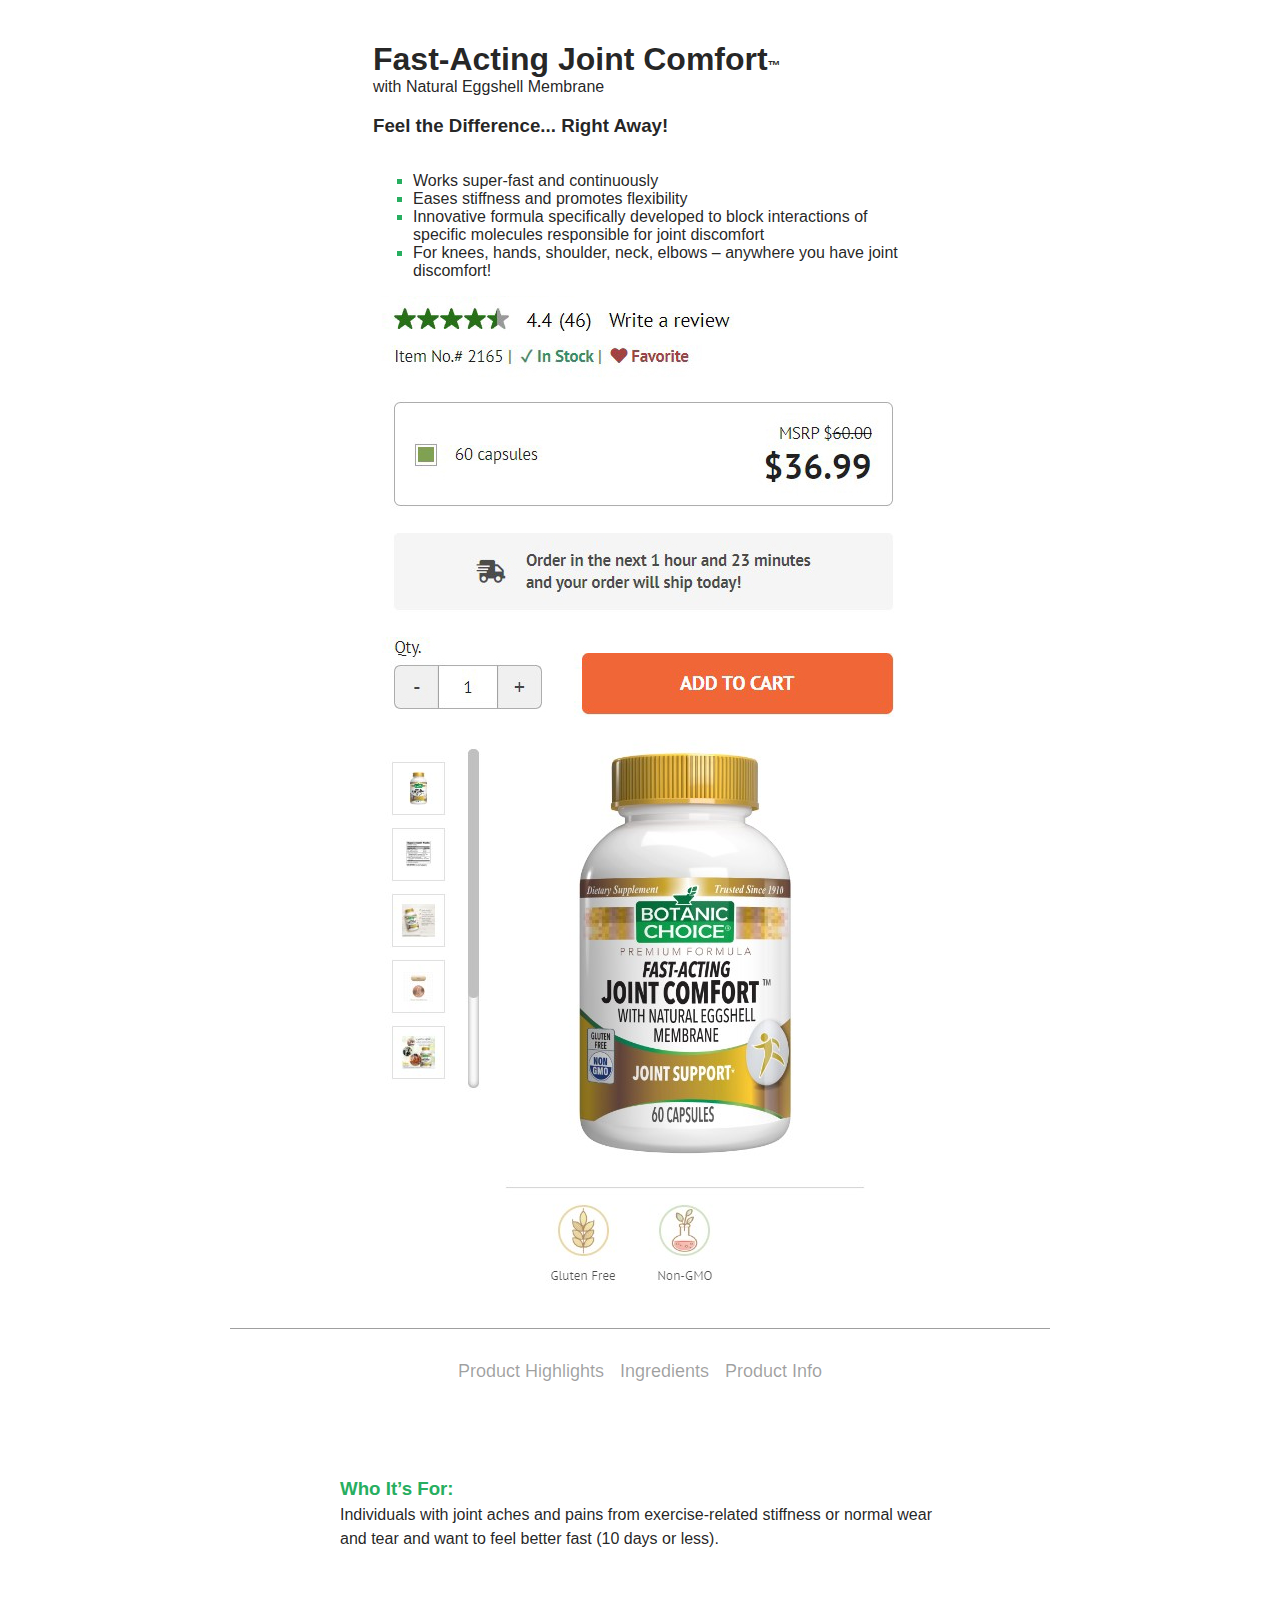
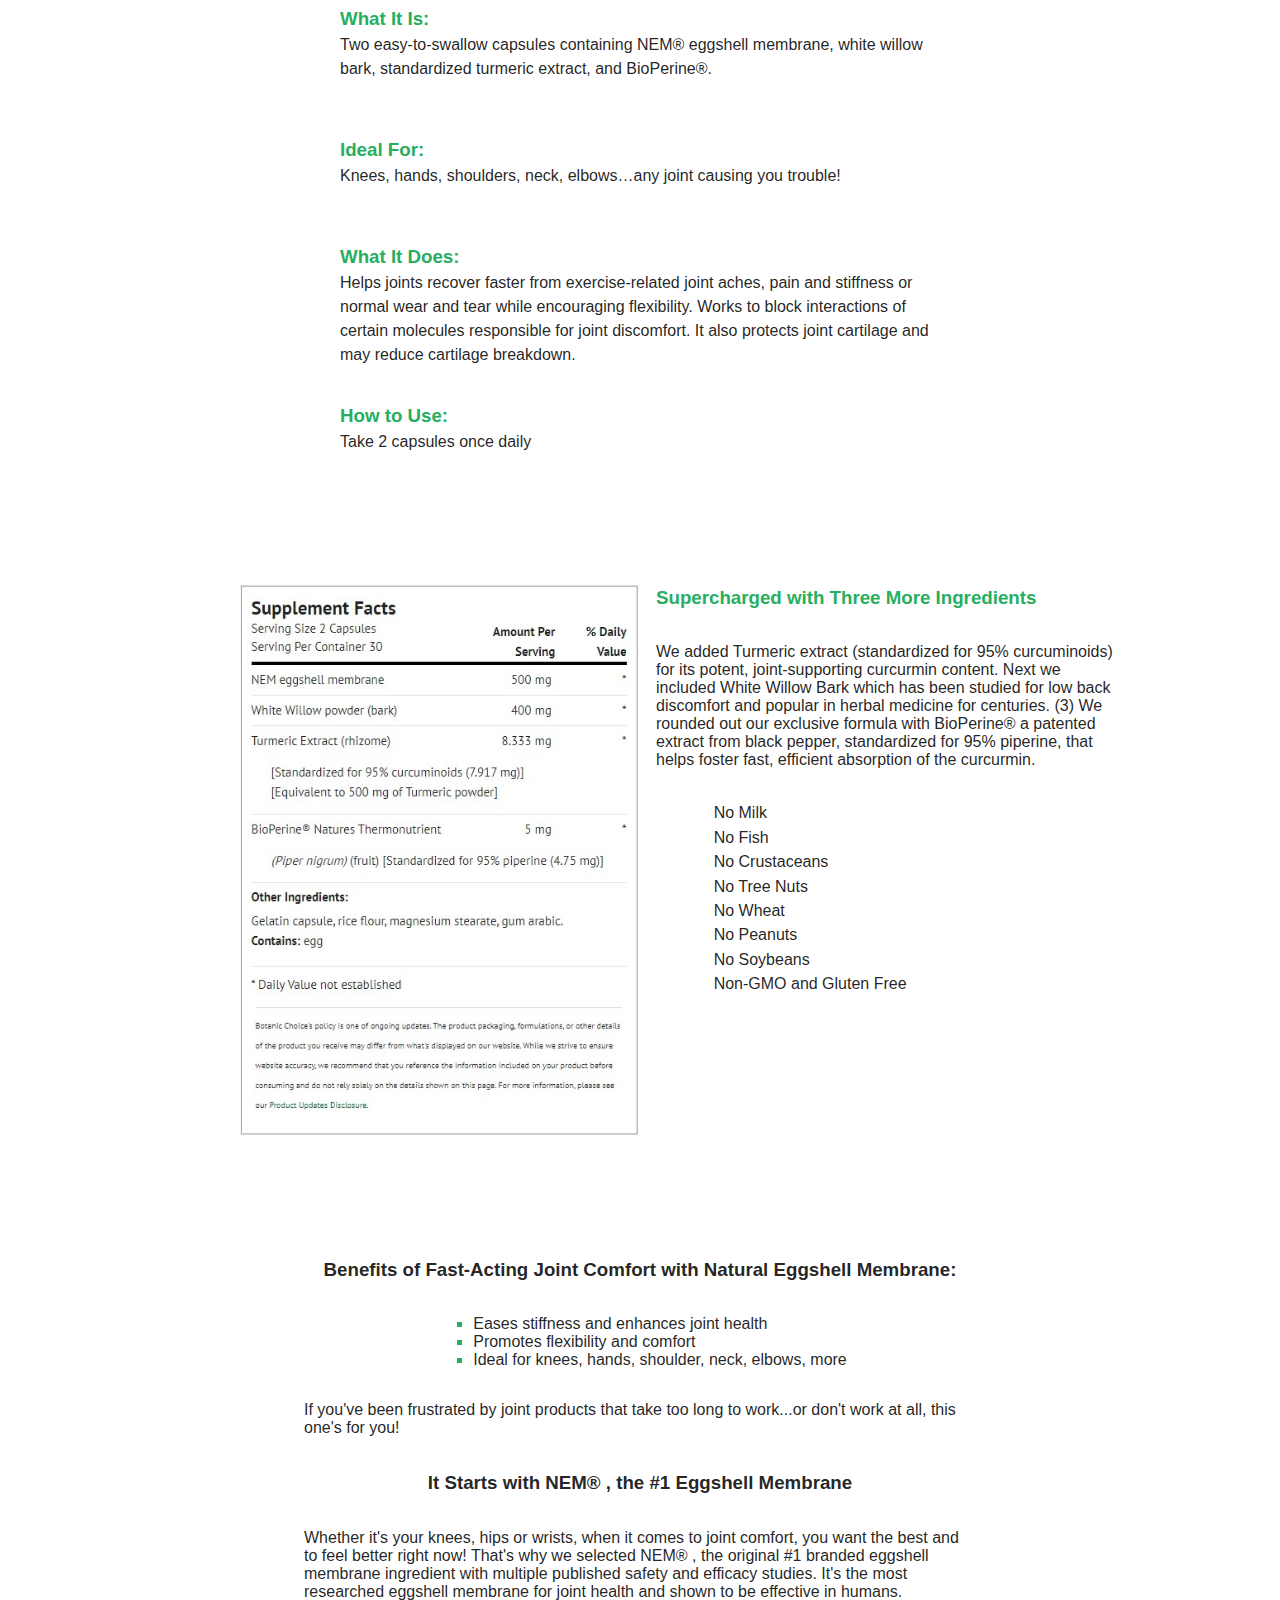
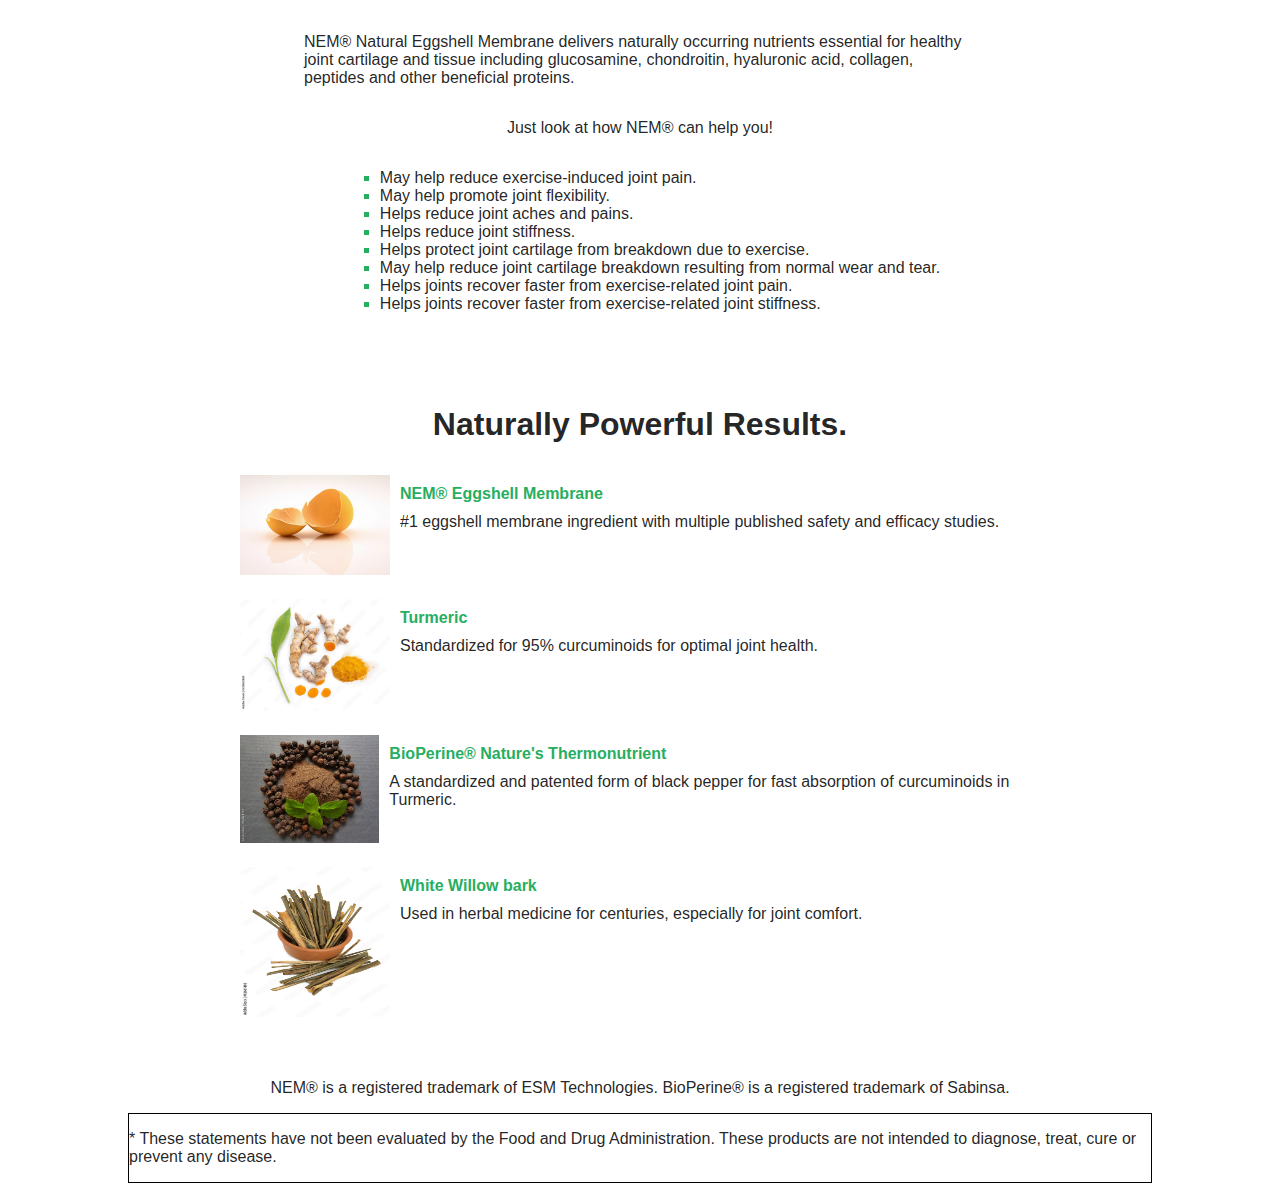
==== commit fee553ec: "styled tab links with jquery hover effect" ====
--- a/index.html
+++ b/index.html
@@ -69,174 +69,164 @@
       </div>
       <!-- END PDP TOP CONTAINER -->
 
-
+      <!-- TABS -->
       <div class="border"></div>
       <!-- TABS -->
       <div class="tab-container">
-        <div class="tab">
-          <div class="tab-btn-div tab-1">
-            <div>
-              <button class="tablinks tablink-1">Product Highlights</button>
-            </div>
-            <div class="i-div i-1">
-              <i class="fa-solid fa-2x fa-caret-down"></i>
-            </div>
-          </div>
-          <a href="#ingredients">
-            <div class="tab-btn-div tab-2">
-              <div>
-                <button class="tablinks tablink-2">Ingredients</button>
-              </div>
-              <div class="i-div i-2">
-                <i class="fa-solid fa-2x fa-caret-down"></i>
-              </div>
-            </div>
-          </a>
-          <a href="#productInfo">
-          <div class="tab-btn-div tab-3">
-              <div>
-                <button class="tablinks tablink-3">Product Info</button>
-              </div>
-              <div class="i-div i-3">
-                <i class="fa-solid fa-2x fa-caret-down"></i>
-              </div>
-            </div>
-          </a>
-        </div>
+        <a href="#highlights">
+          <div class="tab-btn-div">
+            <span class="tablinks tablink-1">Product Highlights</span>
+            <i class="fa-solid fa-2x fa-caret-down" id="caret-down"></i>
+          </div>
+        </a>
+        <a href="#ingredients">
+          <div class="tab-btn-div">
+            <span class="tablinks">Ingredients</span>
+            <i class="fa-solid fa-2x fa-caret-down" id="caret-down"></i>
+          </div>
+        </a>
+        <a href="#product-info">
+          <div class="tab-btn-div">
+            <span class="tablinks">Product Info</span>
+            <i class="fa-solid fa-2x fa-caret-down" id="caret-down"></i>
+          </div>
+        </a>
       </div>
+      <!-- END TABS -->
+
       <!-- DETAILS CONTAINER -->
-      <div class="details-container">
+      <div class="details-container" id="highlights">
         <!-- DETAILS DIV -->
         <!-- <div class="tab-div"> -->
-          <div class="details-div">
-              <div class="details-txt-div">
-                <h3 class="details-title">Who It’s For:</h3>
-                <p class="details-text">
-                  Individuals with joint aches and pains from exercise-related stiffness
-                  or normal wear and tear and want to feel better fast (10 days or
-                  less).
-                </p>
-              </div>
-
-              <div class="details-txt-div">
-                <h3 class="details-title">What It Is:</h3>
-                <p class="details-text">
-                  Two easy-to-swallow capsules containing NEM® eggshell membrane, white
-                  willow bark, standardized turmeric extract, and BioPerine®.
-                </p>
-              </div>
-
-              <div class="details-txt-div">
-                <h3 class="details-title">Ideal For:</h3>
-                <p class="details-text">
-                  Knees, hands, shoulders, neck, elbows…any joint causing you trouble!
-                </p>
-              </div>
-
-              <div class="details-txt-div">
-                <h3 class="details-title">What It Does:</h3>
-                <p class="details-text">
-                  Helps joints recover faster from exercise-related joint aches, pain
-                  and stiffness or normal wear and tear while encouraging flexibility.
-                  Works to block interactions of certain molecules responsible for joint
-                  discomfort. It also protects joint cartilage and may reduce cartilage
-                  breakdown.
-                </p>
-
-                <div>
-                  <h3 class="details-title">How to Use:</h3>
-                  <p class="details-text">Take 2 capsules once daily</p>
-                </div>
+        <div class="details-div">
+          <div class="details-txt-div">
+            <h3 class="details-title">Who It’s For:</h3>
+            <p class="details-text">
+              Individuals with joint aches and pains from exercise-related stiffness
+              or normal wear and tear and want to feel better fast (10 days or
+              less).
+            </p>
+          </div>
+
+          <div class="details-txt-div">
+            <h3 class="details-title">What It Is:</h3>
+            <p class="details-text">
+              Two easy-to-swallow capsules containing NEM® eggshell membrane, white
+              willow bark, standardized turmeric extract, and BioPerine®.
+            </p>
+          </div>
+
+          <div class="details-txt-div">
+            <h3 class="details-title">Ideal For:</h3>
+            <p class="details-text">
+              Knees, hands, shoulders, neck, elbows…any joint causing you trouble!
+            </p>
+          </div>
+
+          <div class="details-txt-div">
+            <h3 class="details-title">What It Does:</h3>
+            <p class="details-text">
+              Helps joints recover faster from exercise-related joint aches, pain
+              and stiffness or normal wear and tear while encouraging flexibility.
+              Works to block interactions of certain molecules responsible for joint
+              discomfort. It also protects joint cartilage and may reduce cartilage
+              breakdown.
+            </p>
+
+            <div>
+              <h3 class="details-title">How to Use:</h3>
+              <p class="details-text">Take 2 capsules once daily</p>
             </div>
           </div>
-          <!-- END DETAILS DIV -->
-
-          <div class="productInfo-div" id="productInfo">
-            <div class="productInfo-txt">
-              <h3>Benefits of Fast-Acting Joint Comfort with Natural Eggshell Membrane:</h3>
-              <ul>
-                <li>Eases stiffness and enhances joint health</li>
-                <li>Promotes flexibility and comfort</li>
-                <li>Ideal for knees, hands, shoulder, neck, elbows, more</li>
-              </ul>
-              <p>If you've been frustrated by joint products that take too long to work...or don't work at all, this
-                one's
-                for
-                you!</p>
-            </div>
-
-            <div class="productInfo-txt">
-              <h3>It Starts with NEM® , the #1 Eggshell Membrane</h3>
-              <p>Whether it's your knees, hips or wrists, when it comes to joint comfort, you want the best and to feel
-                better
-                right now!
-                That's why we selected NEM® , the original #1 branded eggshell membrane ingredient with multiple
-                published
-                safety and
-                efficacy studies. It's the most researched eggshell membrane for joint health and shown to be effective
-                in
-                humans.</p>
-              <p>NEM® Natural Eggshell Membrane delivers naturally occurring nutrients essential for healthy joint
-                cartilage
-                and
-                tissue
-                including glucosamine, chondroitin, hyaluronic acid, collagen, peptides and other beneficial proteins.
-              </p>
-              <p>Just look at how NEM® can help you!</p>
-              <ul>
-                <li>May help reduce exercise-induced joint pain.</li>
-                <li>May help promote joint flexibility.</li>
-                <li>Helps reduce joint aches and pains.</li>
-                <li>Helps reduce joint stiffness.</li>
-                <li>Helps protect joint cartilage from breakdown due to exercise.</li>
-                <li>May help reduce joint cartilage breakdown resulting from normal wear and tear.</li>
-                <li>Helps joints recover faster from exercise-related joint pain.</li>
-                <li>Helps joints recover faster from exercise-related joint stiffness.</li>
+        </div>
+        <!-- END DETAILS DIV -->
+        <div class="ingredients-div" id="ingredients">
+          <div class="ingLabel">
+            <img src="assets/ingredients.jpg" alt="Product ingredients">
+          </div>
+
+          <div class="ingredients-txt">
+            <h3>Supercharged with Three More Ingredients</h3>
+            <p>We added Turmeric extract (standardized for 95% curcuminoids) for its potent, joint-supporting
+              curcurmin
+              content.
+              Next
+              we included White Willow Bark which has been studied for low back discomfort and popular in herbal
+              medicine
+              for
+              centuries. (3) We rounded out our exclusive formula with BioPerine® a patented extract from black
+              pepper,
+              standardized
+              for 95% piperine, that helps foster fast, efficient absorption of the curcurmin.</p>
+            <div class="list-div">
+              <ul class="no-list">
+                <li class="no-list-items">
+                  <i class="fas fa-ban"></i>&nbsp;No Milk
+                </li>
+                <li class="no-list-items"><i class="fas fa-ban"></i>&nbsp;No Fish</li>
+                <li class="no-list-items"><i class="fas fa-ban"></i>&nbsp;No
+                  Crustaceans
+                </li>
+                <li class="no-list-items"><i class="fas fa-ban"></i>&nbsp;No Tree Nuts
+                </li>
+                <li class="no-list-items"><i class="fas fa-ban"></i>&nbsp;No Wheat</li>
+                <li class="no-list-items"><i class="fas fa-ban"></i>&nbsp;No Peanuts
+                </li>
+                <li class="no-list-items"><i class="fas fa-ban"></i>&nbsp;No Soybeans
+                </li>
+                <li class="no-list-items"><i class="fas fa-ban"></i>&nbsp;Non-GMO and
+                  Gluten
+                  Free</li>
               </ul>
             </div>
           </div>
-
-          <div class="ingredients-div" id="ingredients">
-            <div class="ingLabel">
-              <img src="assets/ingredients.jpg" alt="Product ingredients">
-            </div>
-
-            <div class="ingredients-txt">
-              <h3>Supercharged with Three More Ingredients</h3>
-              <p>We added Turmeric extract (standardized for 95% curcuminoids) for its potent, joint-supporting
-                curcurmin
-                content.
-                Next
-                we included White Willow Bark which has been studied for low back discomfort and popular in herbal
-                medicine
-                for
-                centuries. (3) We rounded out our exclusive formula with BioPerine® a patented extract from black
-                pepper,
-                standardized
-                for 95% piperine, that helps foster fast, efficient absorption of the curcurmin.</p>
-              <div class="list-div">
-                <ul class="no-list">
-                  <li class="no-list-items">
-                    <i class="fas fa-ban"></i>&nbsp;No Milk
-                  </li>
-                  <li class="no-list-items"><i class="fas fa-ban"></i>&nbsp;No Fish</li>
-                  <li class="no-list-items"><i class="fas fa-ban"></i>&nbsp;No
-                    Crustaceans
-                  </li>
-                  <li class="no-list-items"><i class="fas fa-ban"></i>&nbsp;No Tree Nuts
-                  </li>
-                  <li class="no-list-items"><i class="fas fa-ban"></i>&nbsp;No Wheat</li>
-                  <li class="no-list-items"><i class="fas fa-ban"></i>&nbsp;No Peanuts
-                  </li>
-                  <li class="no-list-items"><i class="fas fa-ban"></i>&nbsp;No Soybeans
-                  </li>
-                  <li class="no-list-items"><i class="fas fa-ban"></i>&nbsp;Non-GMO and
-                    Gluten
-                    Free</li>
-                </ul>
-              </div>
-            </div>
-          </div>
+        </div>
+        <div class="productInfo-div" id="product-info">
+          <div class="productInfo-txt">
+            <h3>Benefits of Fast-Acting Joint Comfort with Natural Eggshell Membrane:</h3>
+            <ul>
+              <li>Eases stiffness and enhances joint health</li>
+              <li>Promotes flexibility and comfort</li>
+              <li>Ideal for knees, hands, shoulder, neck, elbows, more</li>
+            </ul>
+            <p>If you've been frustrated by joint products that take too long to work...or don't work at all, this
+              one's
+              for
+              you!</p>
+          </div>
+
+          <div class="productInfo-txt">
+            <h3>It Starts with NEM® , the #1 Eggshell Membrane</h3>
+            <p>Whether it's your knees, hips or wrists, when it comes to joint comfort, you want the best and to feel
+              better
+              right now!
+              That's why we selected NEM® , the original #1 branded eggshell membrane ingredient with multiple
+              published
+              safety and
+              efficacy studies. It's the most researched eggshell membrane for joint health and shown to be effective
+              in
+              humans.</p>
+            <p>NEM® Natural Eggshell Membrane delivers naturally occurring nutrients essential for healthy joint
+              cartilage
+              and
+              tissue
+              including glucosamine, chondroitin, hyaluronic acid, collagen, peptides and other beneficial proteins.
+            </p>
+            <p>Just look at how NEM® can help you!</p>
+            <ul>
+              <li>May help reduce exercise-induced joint pain.</li>
+              <li>May help promote joint flexibility.</li>
+              <li>Helps reduce joint aches and pains.</li>
+              <li>Helps reduce joint stiffness.</li>
+              <li>Helps protect joint cartilage from breakdown due to exercise.</li>
+              <li>May help reduce joint cartilage breakdown resulting from normal wear and tear.</li>
+              <li>Helps joints recover faster from exercise-related joint pain.</li>
+              <li>Helps joints recover faster from exercise-related joint stiffness.</li>
+            </ul>
+          </div>
+        </div>
+
+
         <!-- </div> -->
       </div>
       <!-- END DETAILS CONTAINER -->
@@ -245,81 +235,81 @@
       <div class="results-container">
         <h1 class="results-h1">Naturally Powerful Results.</h1>
 
-              <div class="card">
-                  <div>
-                    <img class="ingredient" src="assets/egg.jpg" />
-                  </div>
-                  <div class="card-text">
-                    <h4 class="card-title">
-                      NEM® Eggshell Membrane
-                    </h4>
-                    <p>
-                      #1 eggshell membrane ingredient with multiple published safety and efficacy studies.
-                    </p>
-                  </div>
-                </div>
-                <div class="card-text">
-              </div>
-
-              <div class="card">
-                <div>
-                  <img class="ingredient" src="assets/turmeric.jpg" />
-                </div>
-                <div class="card-text">
-                  <h4 class="card-title">
-                    Turmeric
-                  </h4>
-                  <p>
-                    Standardized for 95% curcuminoids for optimal joint health.
-                  </p>
-                </div>
-              </div>
-
-           
-
-              <div class="card">
-                <div>
-                  <img class="ingredient" src="assets/bioperine.jpg" />
-                </div>
-                <div class="card-text">
-                  <h4 class="card-title">
-                    BioPerine® Nature's Thermonutrient
-                  </h4>
-                  <p>
-                    A standardized and patented form of black pepper for fast absorption of curcuminoids in Turmeric.
-                  </p>
-                </div>
-              </div>
-
-              <div class="card">
-                <div>
-                  <img class="ingredient" src="assets/bark.jpg" />
-                </div>
-                <div class="card-text">
-                  <h4 class="card-title">
-                    White Willow bark
-                  </h4>
-                  <p>
-                    Used in herbal medicine for centuries, especially for joint comfort.
-                  </p>
-                </div>
-              </div>
-          </div>
-          </div>
-      <!-- END RESULTS CONTAINER -->
-      <div class="legal">
-        <p>NEM® is a registered trademark of ESM Technologies. BioPerine® is a registered trademark of Sabinsa.</p>
+        <div class="card">
+          <div>
+            <img class="ingredient" src="assets/egg.jpg" />
+          </div>
+          <div class="card-text">
+            <h4 class="card-title">
+              NEM® Eggshell Membrane
+            </h4>
+            <p>
+              #1 eggshell membrane ingredient with multiple published safety and efficacy studies.
+            </p>
+          </div>
+        </div>
+        <div class="card-text">
+        </div>
+
+        <div class="card">
+          <div>
+            <img class="ingredient" src="assets/turmeric.jpg" />
+          </div>
+          <div class="card-text">
+            <h4 class="card-title">
+              Turmeric
+            </h4>
+            <p>
+              Standardized for 95% curcuminoids for optimal joint health.
+            </p>
+          </div>
+        </div>
+
+
+
+        <div class="card">
+          <div>
+            <img class="ingredient" src="assets/bioperine.jpg" />
+          </div>
+          <div class="card-text">
+            <h4 class="card-title">
+              BioPerine® Nature's Thermonutrient
+            </h4>
+            <p>
+              A standardized and patented form of black pepper for fast absorption of curcuminoids in Turmeric.
+            </p>
+          </div>
+        </div>
+
+        <div class="card">
+          <div>
+            <img class="ingredient" src="assets/bark.jpg" />
+          </div>
+          <div class="card-text">
+            <h4 class="card-title">
+              White Willow bark
+            </h4>
+            <p>
+              Used in herbal medicine for centuries, especially for joint comfort.
+            </p>
+          </div>
+        </div>
       </div>
-      <div class="legal-fda">
-        <p>* These statements have not been evaluated by the Food and Drug Administration. These products are not
-          intended
-          to
-          diagnose, treat, cure or prevent any disease.</p>
-      </div>
+    </div>
+    <!-- END RESULTS CONTAINER -->
+    <div class="legal">
+      <p>NEM® is a registered trademark of ESM Technologies. BioPerine® is a registered trademark of Sabinsa.</p>
+    </div>
+    <div class="legal-fda">
+      <p>* These statements have not been evaluated by the Food and Drug Administration. These products are not
+        intended
+        to
+        diagnose, treat, cure or prevent any disease.</p>
+    </div>
 
     </div>
   </main>
-   <script src="index.js"></script>
+  <script src="index.js"></script>
 </body>
 
 </html>--- a/style.css
+++ b/style.css
@@ -1,294 +1,281 @@
+html,
 body {
-  margin-top: 0px;
-  margin-left: auto;
-  margin-right: auto;
-  font-family: "PT Sans", sans-serif;
-  color: rgba(0, 0, 0, 0.87);
+	scroll-behavior: smooth;
+}
+
+body {
+	margin-top: 0px;
+	margin-left: auto;
+	margin-right: auto;
+	font-family: 'PT Sans', sans-serif;
+	color: rgba(0, 0, 0, 0.87);
 }
 .main {
-  display: flex;
-  flex-direction: column;
-  align-items: center;
-  width: 80%;
-  margin-top: 20px;
-  margin-left: auto;
-  margin-right: auto;
+	display: flex;
+	flex-direction: column;
+	align-items: center;
+	width: 80%;
+	margin-top: 20px;
+	margin-left: auto;
+	margin-right: auto;
 }
 
 .main-content {
-  display: flex;
-  flex-direction: row;
-  justify-content: center;
-  margin-left: auto;
-  margin-right: auto;
-  flex-wrap: wrap;
+	display: flex;
+	flex-direction: row;
+	justify-content: center;
+	margin-left: auto;
+	margin-right: auto;
+	flex-wrap: wrap;
 }
 
 /* PDP TOP */
 .pdp-top-container {
-  display: flex;
-  flex-direction: row;
-  flex-wrap: wrap-reverse;
-  justify-content: center;
+	display: flex;
+	flex-direction: row;
+	flex-wrap: wrap-reverse;
+	justify-content: center;
 }
 .product-col {
-  display: flex;
-  flex-direction: column;
-  flex-basis: 50%;
+	display: flex;
+	flex-direction: column;
+	flex-basis: 50%;
 }
 .addtocart-col {
-  display: flex;
-  flex-direction: column;
-  flex-basis: 50%;
+	display: flex;
+	flex-direction: column;
+	flex-basis: 50%;
 }
 .pdp-name-div h1 {
-  margin-bottom: 0;
+	margin-bottom: 0;
 }
 .pdp-name-div p {
-  margin-top: 0;
+	margin-top: 0;
 }
 .product-col img {
-  align-self: center;
+	align-self: center;
 }
 .list li {
-  list-style: square;
+	list-style: square;
 }
 
 /* DETAILS */
 .details-container {
-  display: flex;
-  flex-direction: column;
-  justify-content: center;
-  /* flex-wrap: nowrap; */
-  /* background-color: #e9e9e9c4; */
-  margin-top: 2rem;
-  margin-left: 0;
-  margin-right: 0;
-  flex-basis: 100%;
-  width: 100%;
+	display: flex;
+	flex-direction: column;
+	justify-content: center;
+	/* flex-wrap: nowrap; */
+	/* background-color: #e9e9e9c4; */
+	margin-top: 2rem;
+	margin-left: 0;
+	margin-right: 0;
+	flex-basis: 100%;
+	width: 100%;
 }
 .details-div {
-  display: flex;
-  padding: 20px 20px;
-  justify-content: center;
-  flex-wrap: wrap;
-  /* The image used */
-  background-image: url("/assets/backgrounds/bkgd-1000x750_Evan-1.jpg");
-
-  /* Set a specific height */
-  min-height: 500px;
-
-  /* Create the parallax scrolling effect */
-  background-attachment: fixed;
-  background-position: center;
-  background-repeat: no-repeat;
-  background-size: cover;
+	display: flex;
+	padding: 2rem;
+	justify-content: center;
+	flex-wrap: wrap;
+	/* The image used */
+	background-image: url('assets/backgrounds/bkgd-1000x750_Evan-1.jpg');
+
+	/* Set a specific height */
+	min-height: 500px;
+
+	/* Create the parallax scrolling effect */
+	background-attachment: fixed;
+	background-position: center;
+	background-repeat: no-repeat;
+	background-size: cover;
 }
 
 .details-txt-div {
-  display: flex;
-  flex-direction: column;
-  flex-wrap: wrap;
-  width: 600px;
-  max-width: 100%;
-  height: auto;
-  margin: 10px;
+	display: flex;
+	flex-direction: column;
+	flex-wrap: wrap;
+	width: 600px;
+	max-width: 100%;
+	height: auto;
+	margin: 10px;
 }
 .details-txt-div h3 {
-  color: #27ae60;
-  margin-bottom: 0;
-  line-height: 1.5em;
+	color: #27ae60;
+	margin-bottom: 0;
+	line-height: 1.5em;
 }
 .details-txt-div p {
-  margin-top: 0;
-  line-height: 1.5em;
+	margin-top: 0;
+	line-height: 1.5em;
 }
 .legal-fda {
-  border: 1px solid black;
-}
+	border: 1px solid black;
+}
+
+.border {
+	border-top: 1px solid rgba(0, 0, 0, 0.377);
+	width: 80%;
+	margin-top: 2rem;
+}
+
+/* TABS */
 .tab-container {
-  display: flex;
-  flex-direction: column;
-  align-items: center;
-}
-.border {
-  border-top: 1px solid rgba(0, 0, 0, 0.377);
-  width: 80%;
-  margin-top: 2rem;
-}
-.tab {
-  margin-top: 2rem;
-  display: flex;
-  justify-content: center;
-}
-.tab-div {
-  display: flex;
-  /* flex-basis: 60%; */
-  justify-content: center;
+	margin-top: 2rem;
+	display: flex;
+	justify-content: center;
+}
+.tab-container a {
+	text-decoration: none;
 }
 .tab-btn-div {
-  display: flex;
-  flex-direction: column;
-  align-items: center;
+	display: flex;
+	flex-direction: column;
+	align-items: center;
+	padding-left: 0.5rem;
+	padding-right: 0.5rem;
 }
 .tablinks {
-  font-size: large;
-  color: rgba(0, 0, 0, 0.377);
-  border: none;
-  background-color: white !important;
-}
-.tablink-1.active,
-.tablink-2.active,
-.tablink-3.active {
-  color: rgba(0, 0, 0, 0.87);
-  /* background-color: gray; */
-}
-.tab-btn-div:hover {
-  box-shadow: 2px 2px 4px rgb(96, 96, 96);
-  color: rgba(255, 255, 255);
-  font-weight: bold;
-  background-color: #27ae5f55 !important;
-  border-radius: 6px;
-}
-
+	font-size: large;
+	color: rgba(0, 0, 0, 0.377);
+	border: none;
+	background-color: white !important;
+}
+#caret-down {
+	color: #27ae60;
+}
+
+/* INGREDIENTS */
 .ingredients-div {
-  display: flex;
-  flex-direction: row;
-  justify-content: space-around;
-  /* margin: 2rem; */
-
-  background-image: url("assets/backgrounds/bkgd-1000x750_Evan-3.jpg");
-
-  min-height: 500px;
-
-  background-attachment: fixed;
-  background-position: center;
-  background-repeat: no-repeat;
-  background-size: cover;
+	display: flex;
+	flex-direction: row;
+	justify-content: center;
+	padding: 2rem;
+	margin-top: 1.5rem;
+	background-image: url('assets/backgrounds/bkgd-1000x750_Evan-2.jpg');
+
+	min-height: 500px;
+
+	background-attachment: fixed;
+	background-position: center;
+	background-repeat: no-repeat;
+	background-size: cover;
 }
 .ingLabel {
-  display: flex;
-  flex-direction: column;
-  flex-basis: 50%;
+	display: flex;
+	flex-direction: column;
+	align-items: flex-end;
+	padding: 1rem;
+	flex-basis: 50%;
 }
 .ingLabel img {
-  width: 400px;
-  max-width: 100%;
-  height: auto;
+	width: 400px;
+	max-width: 100%;
+	height: auto;
 }
 .ingredients-txt {
-  display: flex;
-  flex-direction: column;
-  flex-basis: 50%;
+	display: flex;
+	flex-direction: column;
+	flex-basis: 50%;
 }
 .ingredients-txt h3 {
-  color: #27ae60;
+	color: #27ae60;
 }
 
 .productInfo-div {
-  margin-top: 1.5rem;
-  margin-bottom: 1.5rem;
-
-  background-image: url("assets/backgrounds/bkgd-1000x750_Evan-2.jpg");
-
-  /* min-height: 500px; */
-
-  background-attachment: fixed;
-  background-position: center;
-  background-repeat: no-repeat;
-  background-size: cover;
+	display: flex;
+	flex-direction: column;
+	align-items: center;
+	margin-top: 1.5rem;
+	margin-bottom: 1.5rem;
+	padding: 2rem;
+
+	background-image: url('assets/backgrounds/bkgd-1000x750_Evan-1.jpg');
+
+	/* min-height: 500px; */
+
+	background-attachment: fixed;
+	background-position: center;
+	background-repeat: no-repeat;
+	background-size: cover;
 }
 .productInfo-div h3 {
-  text-align: center;
+	text-align: center;
 }
 .productInfo-div ul {
-  list-style: square;
+	list-style: square;
 }
 li::marker {
-  color: #27ae60;
+	color: #27ae60;
 }
 .productInfo-txt {
-  display: flex;
-  flex-direction: column;
-  align-items: center;
-}
-/* 
-.i-1.inactive,
-.i-2.inactive,
-.i-3.inactive {
-  display: none;
-} */
-
-.fa-solid {
-  color: #27ae60 !important;
+	display: flex;
+	flex-direction: column;
+	align-items: center;
+	max-width: 70%;
 }
 
 .no-list ul,
 .no-list li {
-  display: flex;
-  flex-basis: 25%;
-  list-style: none;
-  padding: 0.2rem;
+	display: flex;
+	flex-basis: 25%;
+	list-style: none;
+	padding: 0.2rem;
 }
 
 /* RESULTS */
 
 .results-container {
-  display: flex;
-  flex-direction: column;
-  align-items: center;
-  margin-bottom: 2rem;
-}
-/* .results-div {
-  display: flex;
-  flex-wrap: wrap;
-  justify-content: center;
-} */
+	display: flex;
+	flex-direction: column;
+	align-items: center;
+	margin-bottom: 2rem;
+}
+
 .ingredient-card-row {
-  display: flex;
-  flex-wrap: wrap;
-  justify-content: center !important;
+	display: flex;
+	flex-wrap: wrap;
+	justify-content: center !important;
 }
 .list-div {
-  display: flex;
-  flex-direction: column;
-  align-items: flex-start;
-  margin: 0 10px;
+	display: flex;
+	flex-direction: column;
+	align-items: flex-start;
+	margin: 0 10px;
 }
 .card-col {
-  display: flex;
-  flex-direction: column;
-  margin: 2rem;
-  padding: auto;
+	display: flex;
+	flex-direction: column;
+	margin: 2rem;
+	padding: auto;
 }
 .card {
-  display: flex;
-  flex-basis: 100%;
-  transition: 0.3s;
-  width: 800px;
-  max-width: 100%;
-  height: auto;
-  padding: 10px 10px;
-  justify-content: flex-start;
+	display: flex;
+	flex-basis: 100%;
+	transition: 0.3s;
+	width: 800px;
+	max-width: 100%;
+	height: auto;
+	padding: 10px 10px;
+	justify-content: flex-start;
 }
 .card:hover {
-  box-shadow: 0 8px 16px 0 rgba(0, 0, 0, 0.2);
+	box-shadow: 0 8px 16px 0 rgba(0, 0, 0, 0.2);
 }
 
 .card h4 {
-  color: #27ae60;
+	color: #27ae60;
 }
 
 .card h4,
 .card p {
-  margin: 10px;
+	margin: 10px;
 }
 
 img.ingredient {
-  width: 150px;
-  max-width: 100%;
-  max-height: 150px;
-  height: auto;
+	width: 150px;
+	max-width: 100%;
+	max-height: 150px;
+	height: auto;
 }
 
 /* @media screen and (max-width: 1200px) {
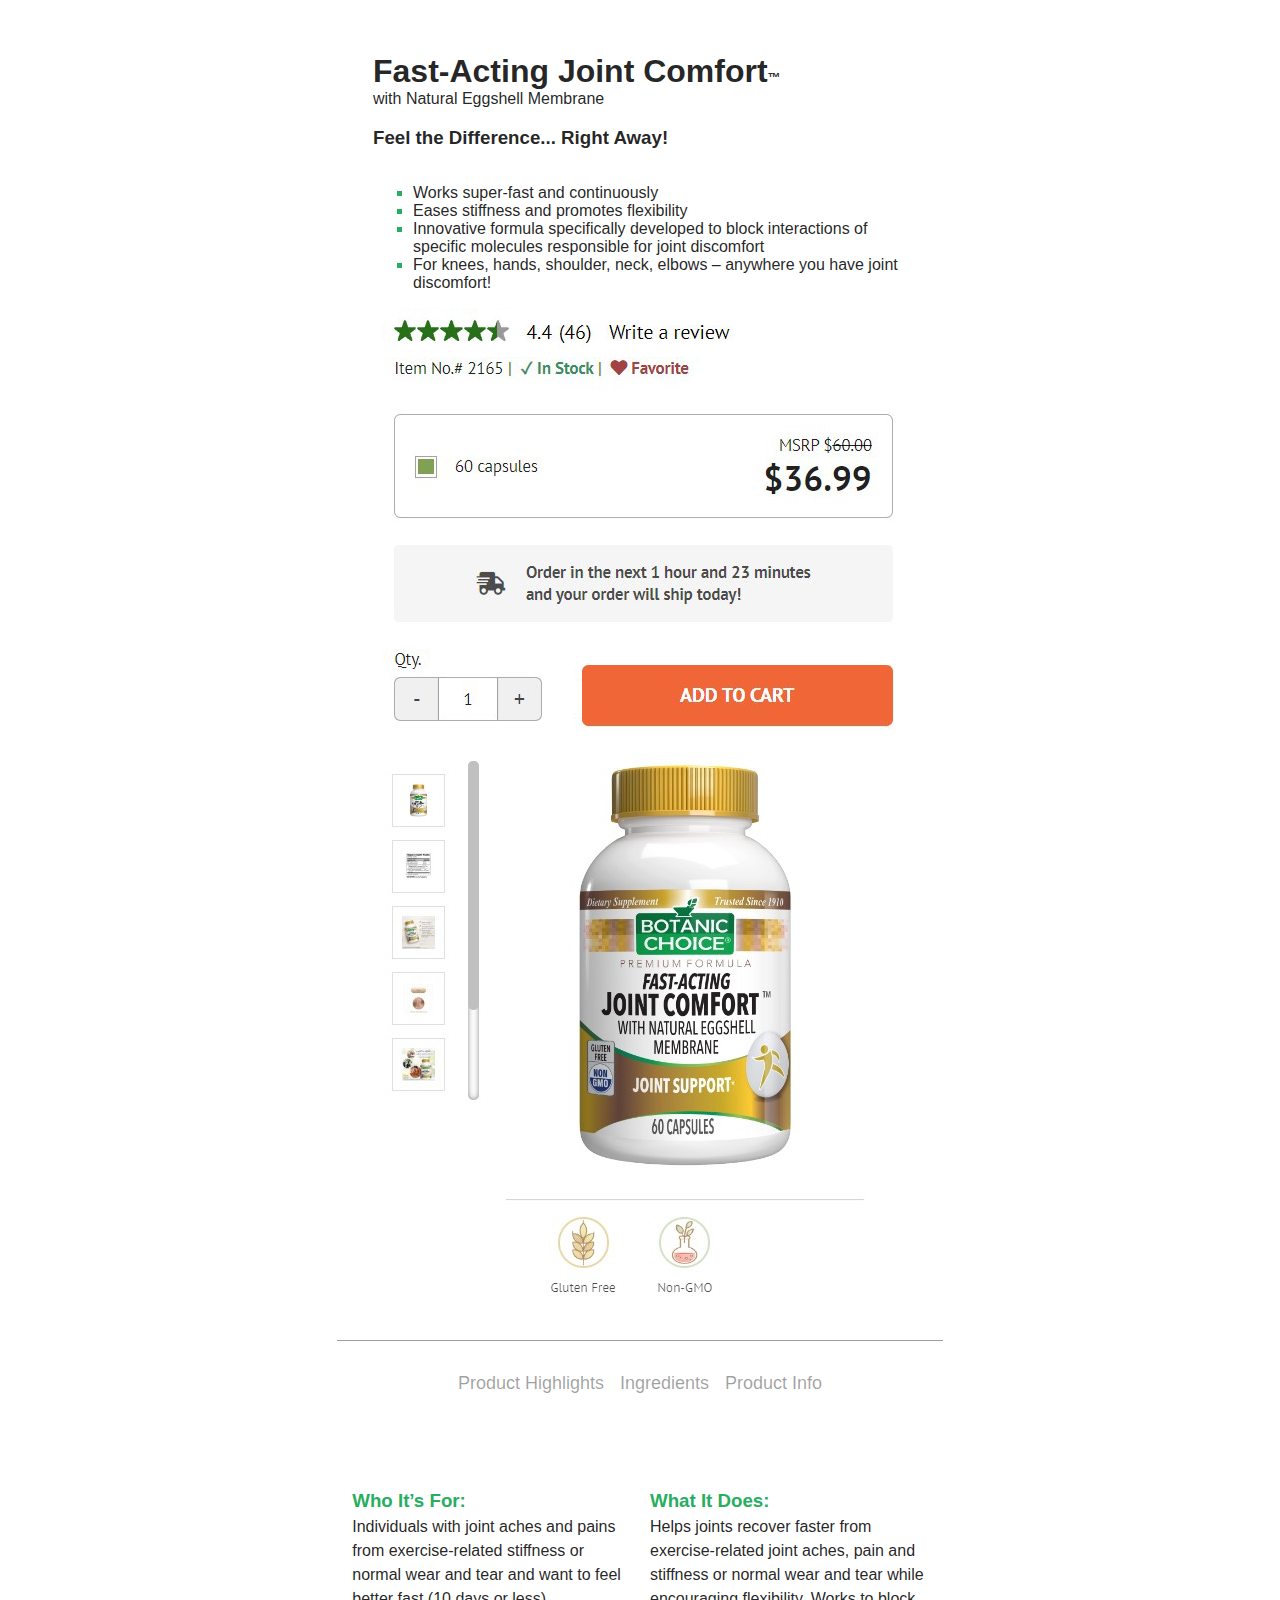
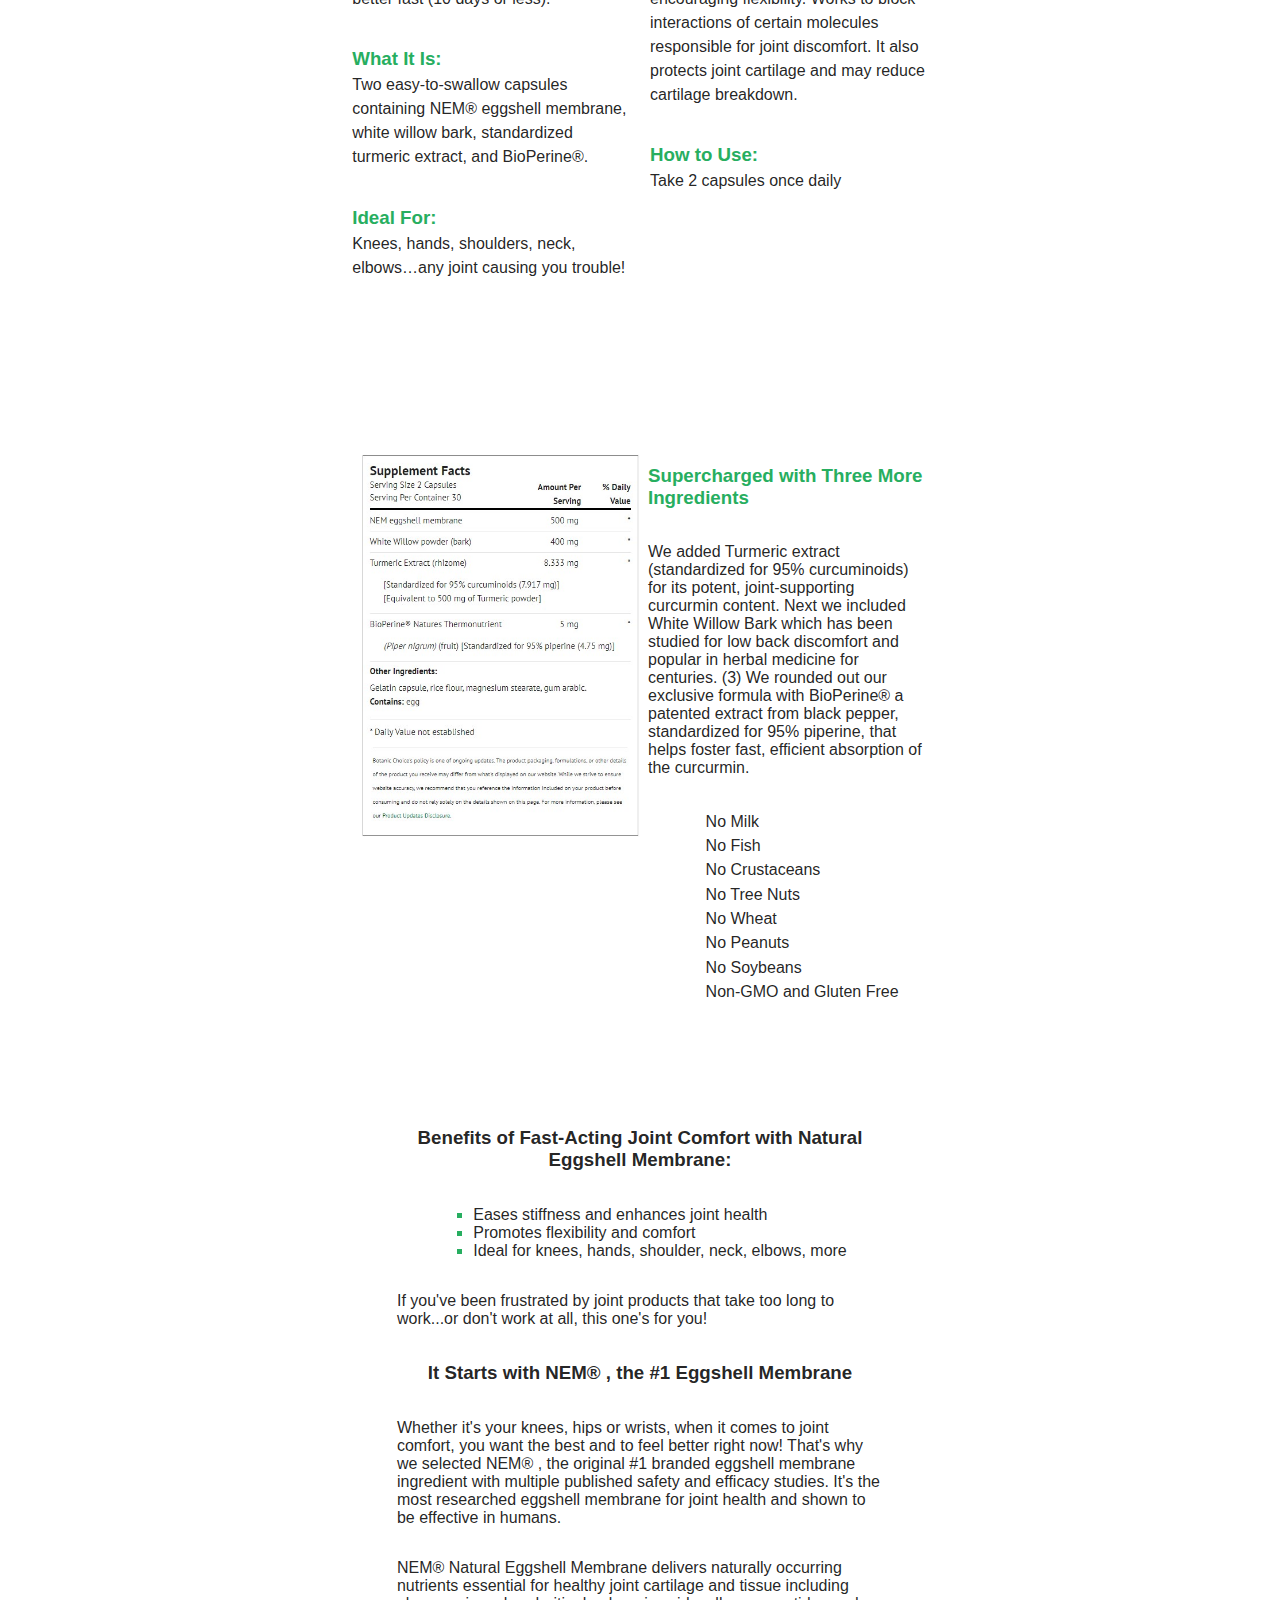
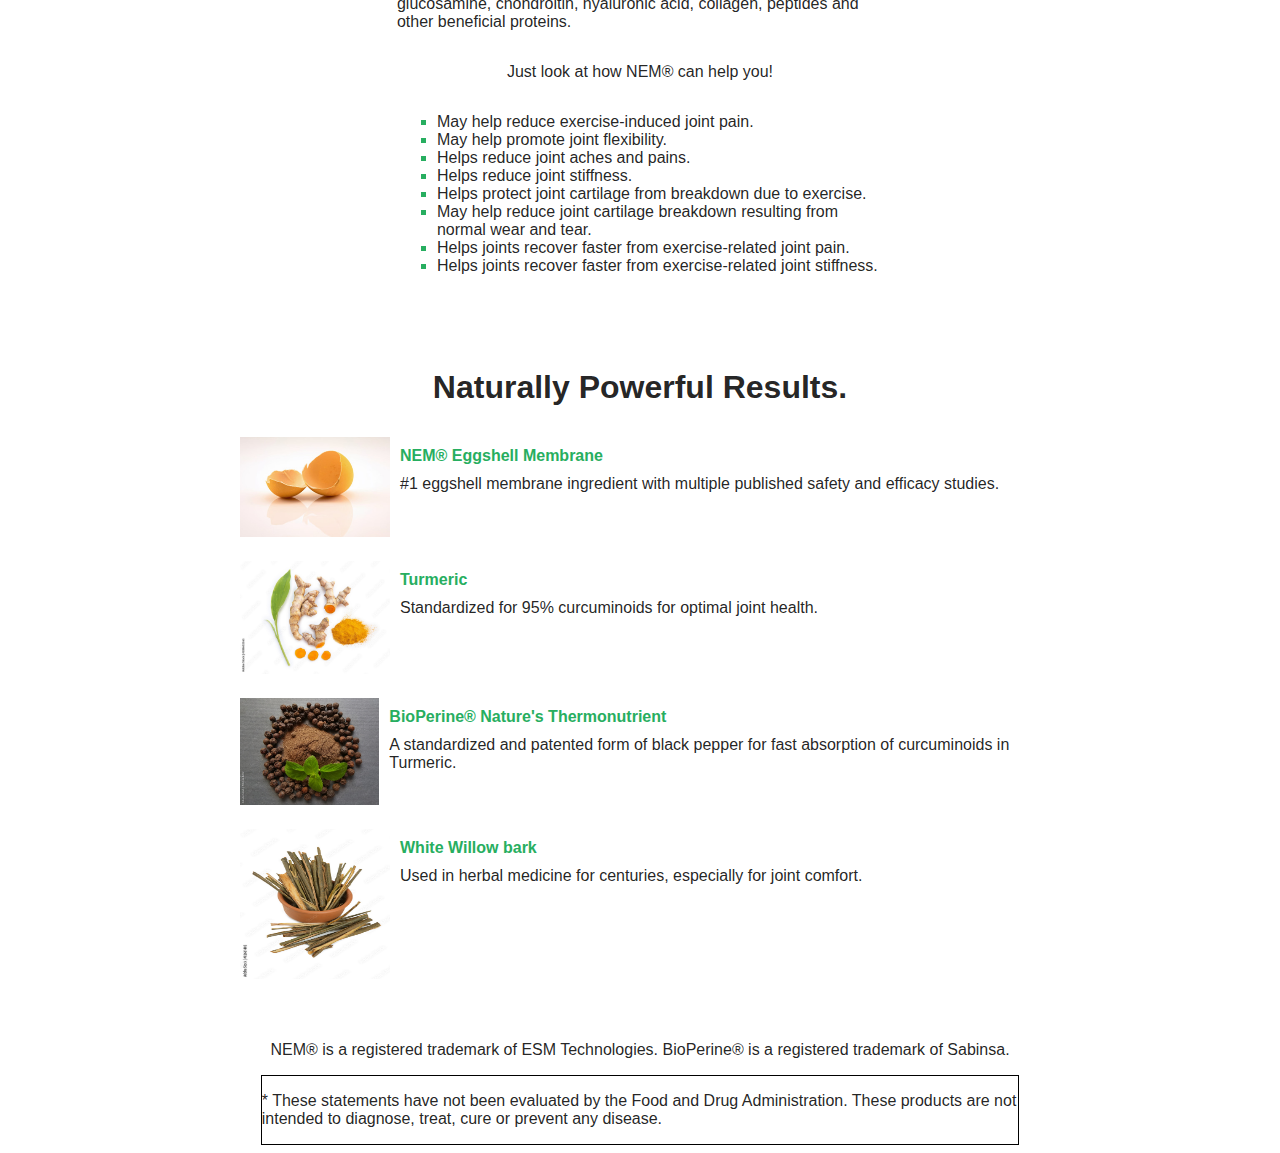
==== commit eadc423f: "styled mobile responsive" ====
--- a/index.html
+++ b/index.html
@@ -5,7 +5,7 @@
   <meta charset="utf-8" />
   <meta http-equiv="X-UA-Compatible" content="IE=edge" />
   <title>PDP Mockup</title>
-  <meta name="description" content="" />
+  <meta name="description" content="Mockup for product details page" />
   <meta name="viewport" content="width=device-width, initial-scale=1" />
   <link rel="stylesheet" href="style.css" />
   <link rel="stylesheet" href="https://fonts.googleapis.com/css?family=Montserrat">
@@ -17,10 +17,15 @@
 
 <body>
   <main class="main">
+    <div class="sticky-div-relative">
+      <div class="sticky-div-fixed">
+        <img src="assets/sticky_img.png" alt="add to cart sticky image">
+      </div>
+    </div>
     <!-- PDP TOP CONTAINER-->
-    <div class="main-content">
-
-      <div class="pdp-top-container">
+    <!-- <div class="main-content"> -->
+
+      <div class="pdp-top-container" id="pdp-top-container">
         <!-- CHILD 1 -->
         <div class="product-col">
           <img class="product" src="assets/product.jpg"></img>
@@ -100,29 +105,31 @@
         <!-- <div class="tab-div"> -->
         <div class="details-div">
           <div class="details-txt-div">
-            <h3 class="details-title">Who It’s For:</h3>
-            <p class="details-text">
-              Individuals with joint aches and pains from exercise-related stiffness
+            <div>
+              <h3 class="details-title">Who It’s For:</h3>
+              <p class="details-text">
+                Individuals with joint aches and pains from exercise-related stiffness
               or normal wear and tear and want to feel better fast (10 days or
               less).
             </p>
           </div>
-
-          <div class="details-txt-div">
+            
+          <div>
             <h3 class="details-title">What It Is:</h3>
             <p class="details-text">
               Two easy-to-swallow capsules containing NEM® eggshell membrane, white
               willow bark, standardized turmeric extract, and BioPerine®.
             </p>
           </div>
-
-          <div class="details-txt-div">
+            
+          <div>
             <h3 class="details-title">Ideal For:</h3>
             <p class="details-text">
               Knees, hands, shoulders, neck, elbows…any joint causing you trouble!
             </p>
           </div>
-
+          </div>
+          
           <div class="details-txt-div">
             <h3 class="details-title">What It Does:</h3>
             <p class="details-text">
@@ -295,7 +302,7 @@
           </div>
         </div>
       </div>
-    </div>
+    <!-- </div> -->
     <!-- END RESULTS CONTAINER -->
     <div class="legal">
       <p>NEM® is a registered trademark of ESM Technologies. BioPerine® is a registered trademark of Sabinsa.</p>
--- a/style.css
+++ b/style.css
@@ -1,281 +1,345 @@
 html,
 body {
-	scroll-behavior: smooth;
+  scroll-behavior: smooth;
 }
 
 body {
-	margin-top: 0px;
-	margin-left: auto;
-	margin-right: auto;
-	font-family: 'PT Sans', sans-serif;
-	color: rgba(0, 0, 0, 0.87);
-}
-.main {
-	display: flex;
-	flex-direction: column;
-	align-items: center;
-	width: 80%;
-	margin-top: 20px;
-	margin-left: auto;
-	margin-right: auto;
+  margin-top: 0px;
+  /* margin-left: auto;
+  margin-right: auto; */
+  /* width: 80%; */
+  font-family: "PT Sans", sans-serif;
+  color: rgba(0, 0, 0, 0.87);
+}
+main {
+  display: flex;
+  flex-direction: column;
+  align-items: center;
+  width: 60%;
+  margin-left: auto;
+  margin-right: auto;
+  margin-top: 2rem;
 }
 
 .main-content {
-	display: flex;
-	flex-direction: row;
-	justify-content: center;
-	margin-left: auto;
-	margin-right: auto;
-	flex-wrap: wrap;
+  display: flex;
+  flex-direction: column;
+  align-items: center;
+  /* justify-content: center; */
+  /* margin-left: auto;
+  margin-right: auto; */
+  /* flex-wrap: wrap; */
+}
+
+/* STICKY DIV */
+.sticky-div-relative {
+  top: 0;
+  right: 0;
+  left: 0;
+  bottom: 0;
+  position: relative;
+  width: 100%;
+  z-index: 2;
+}
+.sticky-div-fixed {
+  display: none;
+}
+.sticky-div-fixed img {
+  display: none;
+}
+
+.sticky-div-fixed.active {
+  position: fixed;
+  top: 0;
+  width: 100%;
+  height: 100px !important;
+  background-color: white;
+  display: none;
+  z-index: 999;
+  display: block;
+}
+.sticky-div-fixed.active img {
+  position: fixed;
+  /* top: 0; */
+  left: 50%;
+  transform: translateX(-50%);
+  /* z-index: 999; */
+  height: 100px;
+  max-height: 100%;
+  width: auto;
+  display: block;
 }
 
 /* PDP TOP */
 .pdp-top-container {
-	display: flex;
-	flex-direction: row;
-	flex-wrap: wrap-reverse;
-	justify-content: center;
+  display: flex;
+  flex-direction: row;
+  flex-wrap: wrap-reverse;
+  justify-content: center;
 }
 .product-col {
-	display: flex;
-	flex-direction: column;
-	flex-basis: 50%;
+  display: flex;
+  flex-direction: column;
+  flex-basis: 50%;
 }
 .addtocart-col {
-	display: flex;
-	flex-direction: column;
-	flex-basis: 50%;
+  display: flex;
+  flex-direction: column;
+  flex-basis: 50%;
 }
 .pdp-name-div h1 {
-	margin-bottom: 0;
+  margin-bottom: 0;
 }
 .pdp-name-div p {
-	margin-top: 0;
+  margin-top: 0;
 }
 .product-col img {
-	align-self: center;
+  align-self: center;
 }
 .list li {
-	list-style: square;
+  list-style: square;
 }
 
 /* DETAILS */
 .details-container {
-	display: flex;
-	flex-direction: column;
-	justify-content: center;
-	/* flex-wrap: nowrap; */
-	/* background-color: #e9e9e9c4; */
-	margin-top: 2rem;
-	margin-left: 0;
-	margin-right: 0;
-	flex-basis: 100%;
-	width: 100%;
+  display: flex;
+  flex-direction: column;
+  justify-content: center;
+  /* flex-wrap: nowrap; */
+  /* background-color: #e9e9e9c4; */
+  margin-top: 2rem;
+  margin-left: 0;
+  margin-right: 0;
+  flex-basis: 100%;
+  width: 100%;
 }
 .details-div {
-	display: flex;
-	padding: 2rem;
-	justify-content: center;
-	flex-wrap: wrap;
-	/* The image used */
-	background-image: url('assets/backgrounds/bkgd-1000x750_Evan-1.jpg');
-
-	/* Set a specific height */
-	min-height: 500px;
-
-	/* Create the parallax scrolling effect */
-	background-attachment: fixed;
-	background-position: center;
-	background-repeat: no-repeat;
-	background-size: cover;
+  display: flex;
+  padding: 2rem;
+  justify-content: center;
+  flex-wrap: wrap;
+  /* The image used */
+  background-image: url("assets/backgrounds/bkgd-1000x750_Evan-1.jpg");
+
+  /* Set a specific height */
+  min-height: 500px;
+
+  /* Create the parallax scrolling effect */
+  background-attachment: fixed;
+  background-position: center;
+  background-repeat: no-repeat;
+  background-size: cover;
 }
 
 .details-txt-div {
-	display: flex;
-	flex-direction: column;
-	flex-wrap: wrap;
-	width: 600px;
-	max-width: 100%;
-	height: auto;
-	margin: 10px;
+  display: flex;
+  flex-direction: column;
+  flex-basis: 40%;
+  /* flex-wrap: wrap; */
+  width: 600px;
+  max-width: 100%;
+  height: auto;
+  margin: 10px;
 }
 .details-txt-div h3 {
-	color: #27ae60;
-	margin-bottom: 0;
-	line-height: 1.5em;
+  color: #27ae60;
+  margin-bottom: 0;
+  line-height: 1.5em;
 }
 .details-txt-div p {
-	margin-top: 0;
-	line-height: 1.5em;
+  margin-top: 0;
+  line-height: 1.5em;
 }
 .legal-fda {
-	border: 1px solid black;
+  border: 1px solid black;
 }
 
 .border {
-	border-top: 1px solid rgba(0, 0, 0, 0.377);
-	width: 80%;
-	margin-top: 2rem;
+  border-top: 1px solid rgba(0, 0, 0, 0.377);
+  width: 80%;
+  margin-top: 2rem;
 }
 
 /* TABS */
 .tab-container {
-	margin-top: 2rem;
-	display: flex;
-	justify-content: center;
+  margin-top: 2rem;
+  display: flex;
+  justify-content: center;
 }
 .tab-container a {
-	text-decoration: none;
+  text-decoration: none;
 }
 .tab-btn-div {
-	display: flex;
-	flex-direction: column;
-	align-items: center;
-	padding-left: 0.5rem;
-	padding-right: 0.5rem;
+  display: flex;
+  flex-direction: column;
+  align-items: center;
+  padding-left: 0.5rem;
+  padding-right: 0.5rem;
 }
 .tablinks {
-	font-size: large;
-	color: rgba(0, 0, 0, 0.377);
-	border: none;
-	background-color: white !important;
+  font-size: large;
+  color: rgba(0, 0, 0, 0.377);
+  border: none;
+  background-color: white !important;
 }
 #caret-down {
-	color: #27ae60;
+  color: #27ae60;
 }
 
 /* INGREDIENTS */
 .ingredients-div {
-	display: flex;
-	flex-direction: row;
-	justify-content: center;
-	padding: 2rem;
-	margin-top: 1.5rem;
-	background-image: url('assets/backgrounds/bkgd-1000x750_Evan-2.jpg');
-
-	min-height: 500px;
-
-	background-attachment: fixed;
-	background-position: center;
-	background-repeat: no-repeat;
-	background-size: cover;
+  display: flex;
+  flex-wrap: wrap;
+  flex-direction: row;
+  justify-content: center;
+  padding: 2rem;
+  margin-top: 1.5rem;
+  background-image: url("assets/backgrounds/bkgd-1000x750_Evan-2.jpg");
+
+  min-height: 500px;
+
+  background-attachment: fixed;
+  background-position: center;
+  background-repeat: no-repeat;
+  background-size: cover;
 }
 .ingLabel {
-	display: flex;
-	flex-direction: column;
-	align-items: flex-end;
-	padding: 1rem;
-	flex-basis: 50%;
+  display: flex;
+  flex-direction: column;
+  align-items: center;
+  padding: 0.5rem;
+  flex-basis: 40%;
 }
 .ingLabel img {
-	width: 400px;
-	max-width: 100%;
-	height: auto;
+  width: 400px;
+  max-width: 100%;
+  height: auto;
 }
 .ingredients-txt {
-	display: flex;
-	flex-direction: column;
-	flex-basis: 50%;
+  display: flex;
+  flex-direction: column;
+  flex-basis: 40%;
 }
 .ingredients-txt h3 {
-	color: #27ae60;
+  color: #27ae60;
 }
 
 .productInfo-div {
-	display: flex;
-	flex-direction: column;
-	align-items: center;
-	margin-top: 1.5rem;
-	margin-bottom: 1.5rem;
-	padding: 2rem;
-
-	background-image: url('assets/backgrounds/bkgd-1000x750_Evan-1.jpg');
-
-	/* min-height: 500px; */
-
-	background-attachment: fixed;
-	background-position: center;
-	background-repeat: no-repeat;
-	background-size: cover;
+  display: flex;
+  flex-direction: column;
+  align-items: center;
+  margin-top: 1.5rem;
+  margin-bottom: 1.5rem;
+  padding: 2rem;
+
+  background-image: url("assets/backgrounds/bkgd-1000x750_Evan-1.jpg");
+
+  /* min-height: 500px; */
+
+  background-attachment: fixed;
+  background-position: center;
+  background-repeat: no-repeat;
+  background-size: cover;
 }
 .productInfo-div h3 {
-	text-align: center;
+  text-align: center;
 }
 .productInfo-div ul {
-	list-style: square;
+  list-style: square;
 }
 li::marker {
-	color: #27ae60;
+  color: #27ae60;
 }
 .productInfo-txt {
-	display: flex;
-	flex-direction: column;
-	align-items: center;
-	max-width: 70%;
+  display: flex;
+  flex-direction: column;
+  align-items: center;
+  max-width: 70%;
 }
 
 .no-list ul,
 .no-list li {
-	display: flex;
-	flex-basis: 25%;
-	list-style: none;
-	padding: 0.2rem;
+  display: flex;
+  flex-basis: 25%;
+  list-style: none;
+  padding: 0.2rem;
 }
 
 /* RESULTS */
 
 .results-container {
-	display: flex;
-	flex-direction: column;
-	align-items: center;
-	margin-bottom: 2rem;
+  display: flex;
+  flex-direction: column;
+  align-items: center;
+  margin-bottom: 2rem;
 }
 
 .ingredient-card-row {
-	display: flex;
-	flex-wrap: wrap;
-	justify-content: center !important;
+  display: flex;
+  flex-wrap: wrap;
+  justify-content: center !important;
 }
 .list-div {
-	display: flex;
-	flex-direction: column;
-	align-items: flex-start;
-	margin: 0 10px;
+  display: flex;
+  flex-direction: column;
+  align-items: flex-start;
+  margin: 0 10px;
 }
 .card-col {
-	display: flex;
-	flex-direction: column;
-	margin: 2rem;
-	padding: auto;
+  display: flex;
+  flex-direction: column;
+  margin: 2rem;
+  padding: auto;
 }
 .card {
-	display: flex;
-	flex-basis: 100%;
-	transition: 0.3s;
-	width: 800px;
-	max-width: 100%;
-	height: auto;
-	padding: 10px 10px;
-	justify-content: flex-start;
+  display: flex;
+  flex-basis: 100%;
+  transition: 0.3s;
+  width: 800px;
+  max-width: 100%;
+  height: auto;
+  padding: 10px 10px;
+  justify-content: flex-start;
 }
 .card:hover {
-	box-shadow: 0 8px 16px 0 rgba(0, 0, 0, 0.2);
+  box-shadow: 0 8px 16px 0 rgba(0, 0, 0, 0.2);
 }
 
 .card h4 {
-	color: #27ae60;
+  color: #27ae60;
 }
 
 .card h4,
 .card p {
-	margin: 10px;
+  margin: 10px;
 }
 
 img.ingredient {
-	width: 150px;
-	max-width: 100%;
-	max-height: 150px;
-	height: auto;
+  width: 150px;
+  max-width: 100%;
+  max-height: 150px;
+  height: auto;
+}
+
+@media screen and (max-width: 992px) {
+  .main {
+    width: 90%;
+  }
+  .ingLabel {
+    flex-basis: 60%;
+  }
+  .ingredients-txt {
+    flex-basis: 60%;
+    align-items: center;
+  }
+  .list-div {
+    align-items: center;
+  }
+}
+@media screen and (max-width: 768px) {
+  .details-txt-div {
+    flex-basis: 80%;
+  }
 }
 
 /* @media screen and (max-width: 1200px) {
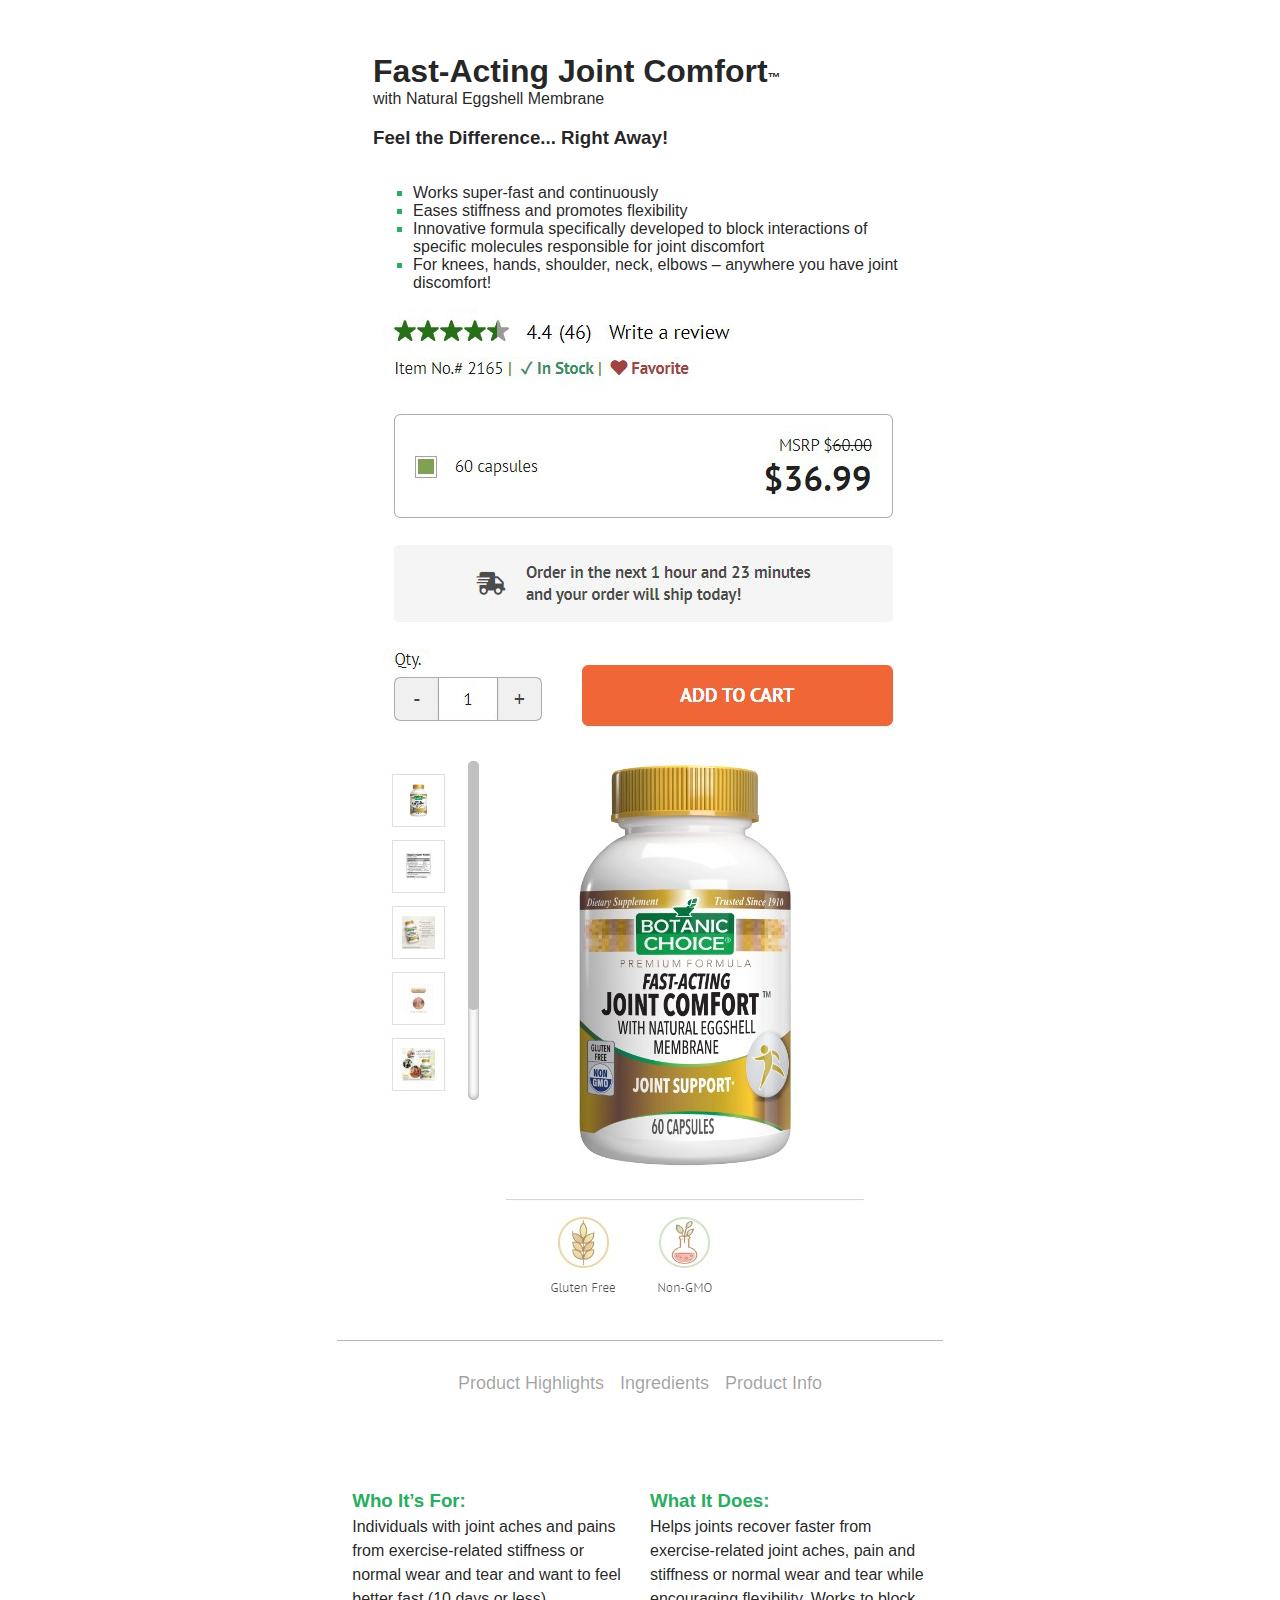
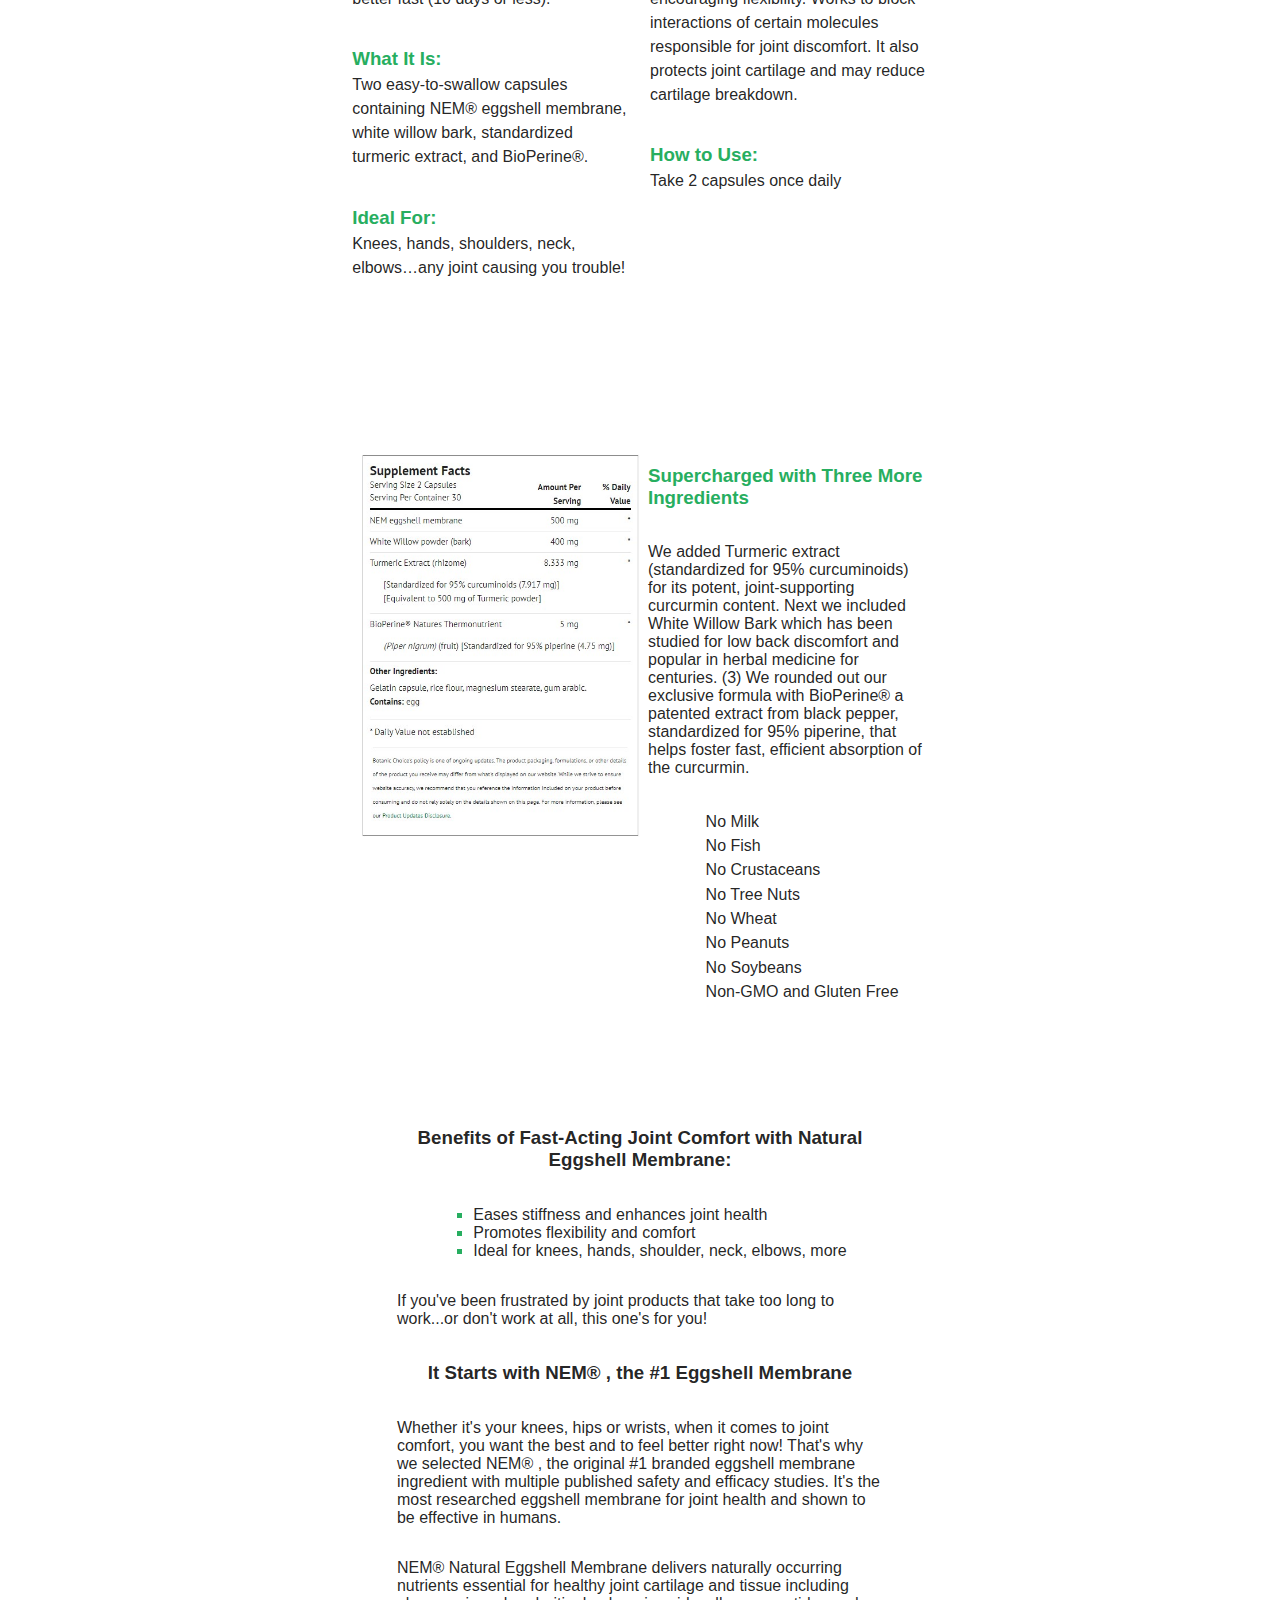
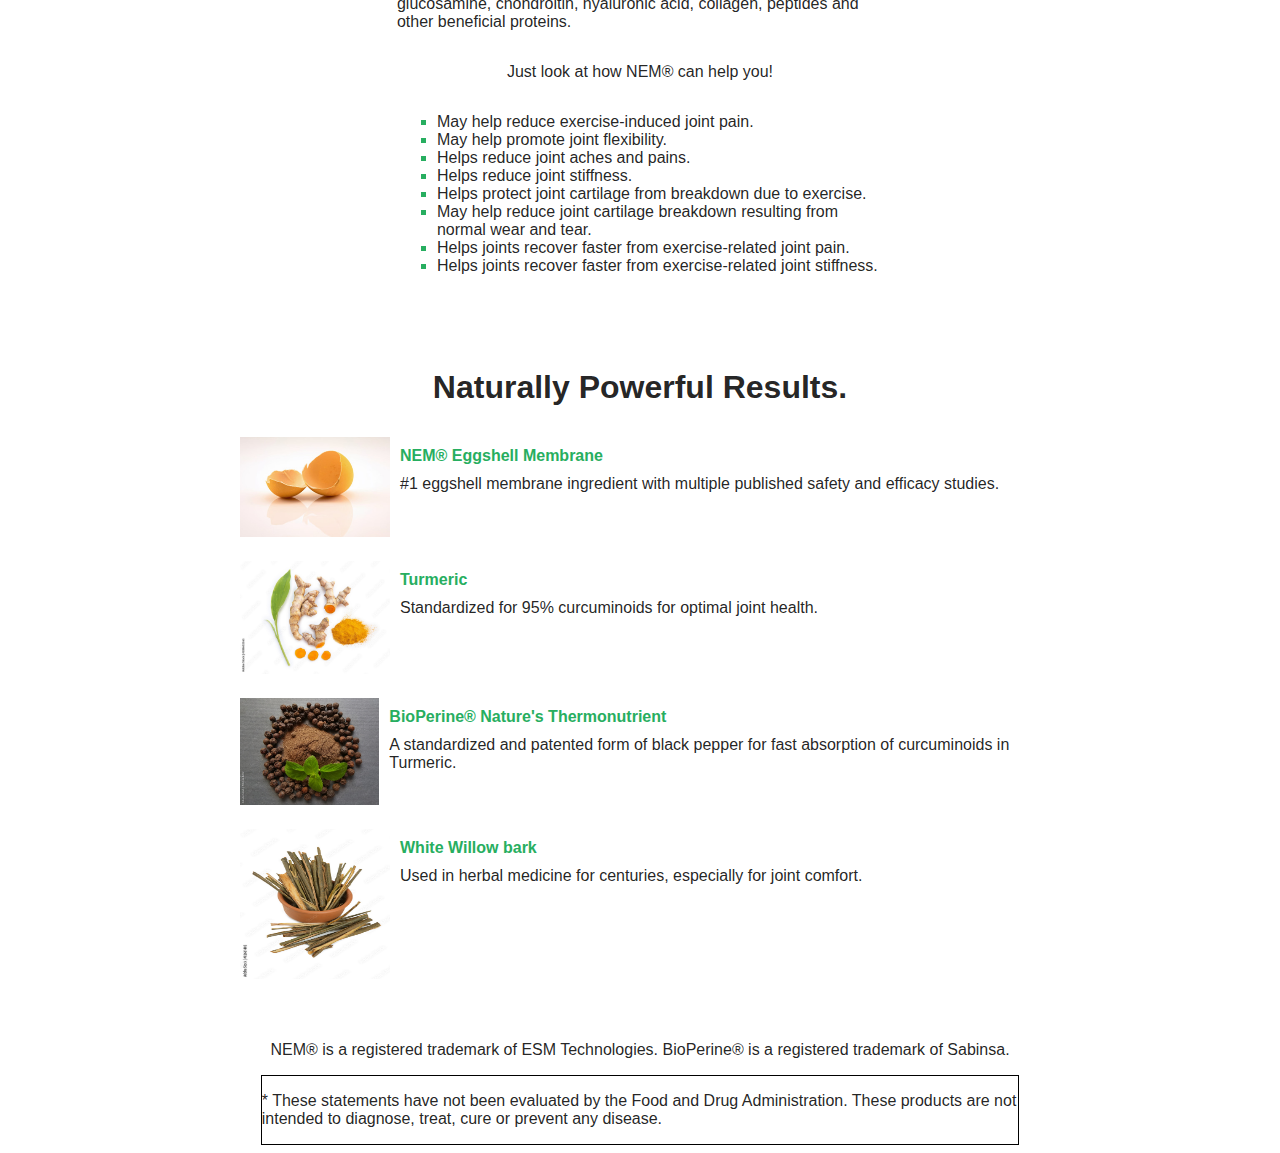
==== commit 1cd457c3: "styled and added close button to sticky div with js functionality" ====
--- a/index.html
+++ b/index.html
@@ -20,6 +20,9 @@
     <div class="sticky-div-relative">
       <div class="sticky-div-fixed">
         <img src="assets/sticky_img.png" alt="add to cart sticky image">
+        <!-- <div class="close-div"> -->
+          <span class="fa fa-times fa-2xl close-button" aria-hidden="true"></i>
+          <!-- </div> -->
       </div>
     </div>
     <!-- PDP TOP CONTAINER-->
--- a/style.css
+++ b/style.css
@@ -47,16 +47,33 @@
 .sticky-div-fixed img {
   display: none;
 }
+.sticky-div-fixed.removed {
+  display: none;
+}
 
 .sticky-div-fixed.active {
   position: fixed;
   top: 0;
+  right: 0;
+  left: 0;
   width: 100%;
   height: 100px !important;
   background-color: white;
   display: none;
   z-index: 999;
   display: block;
+  border-bottom: 1px solid rgba(0, 0, 0, 0.177);
+}
+.close-button {
+  position: fixed;
+  top: 2%;
+  right: 0;
+  margin-right: 2rem;
+  color: rgba(0, 0, 0, 0.5);
+  right: 0;
+}
+.close-button:hover {
+  color: rgba(0, 0, 0, 0.9);
 }
 .sticky-div-fixed.active img {
   position: fixed;
@@ -155,7 +172,7 @@
 }
 
 .border {
-  border-top: 1px solid rgba(0, 0, 0, 0.377);
+  border-top: 1px solid rgba(0, 0, 0, 0.277);
   width: 80%;
   margin-top: 2rem;
 }
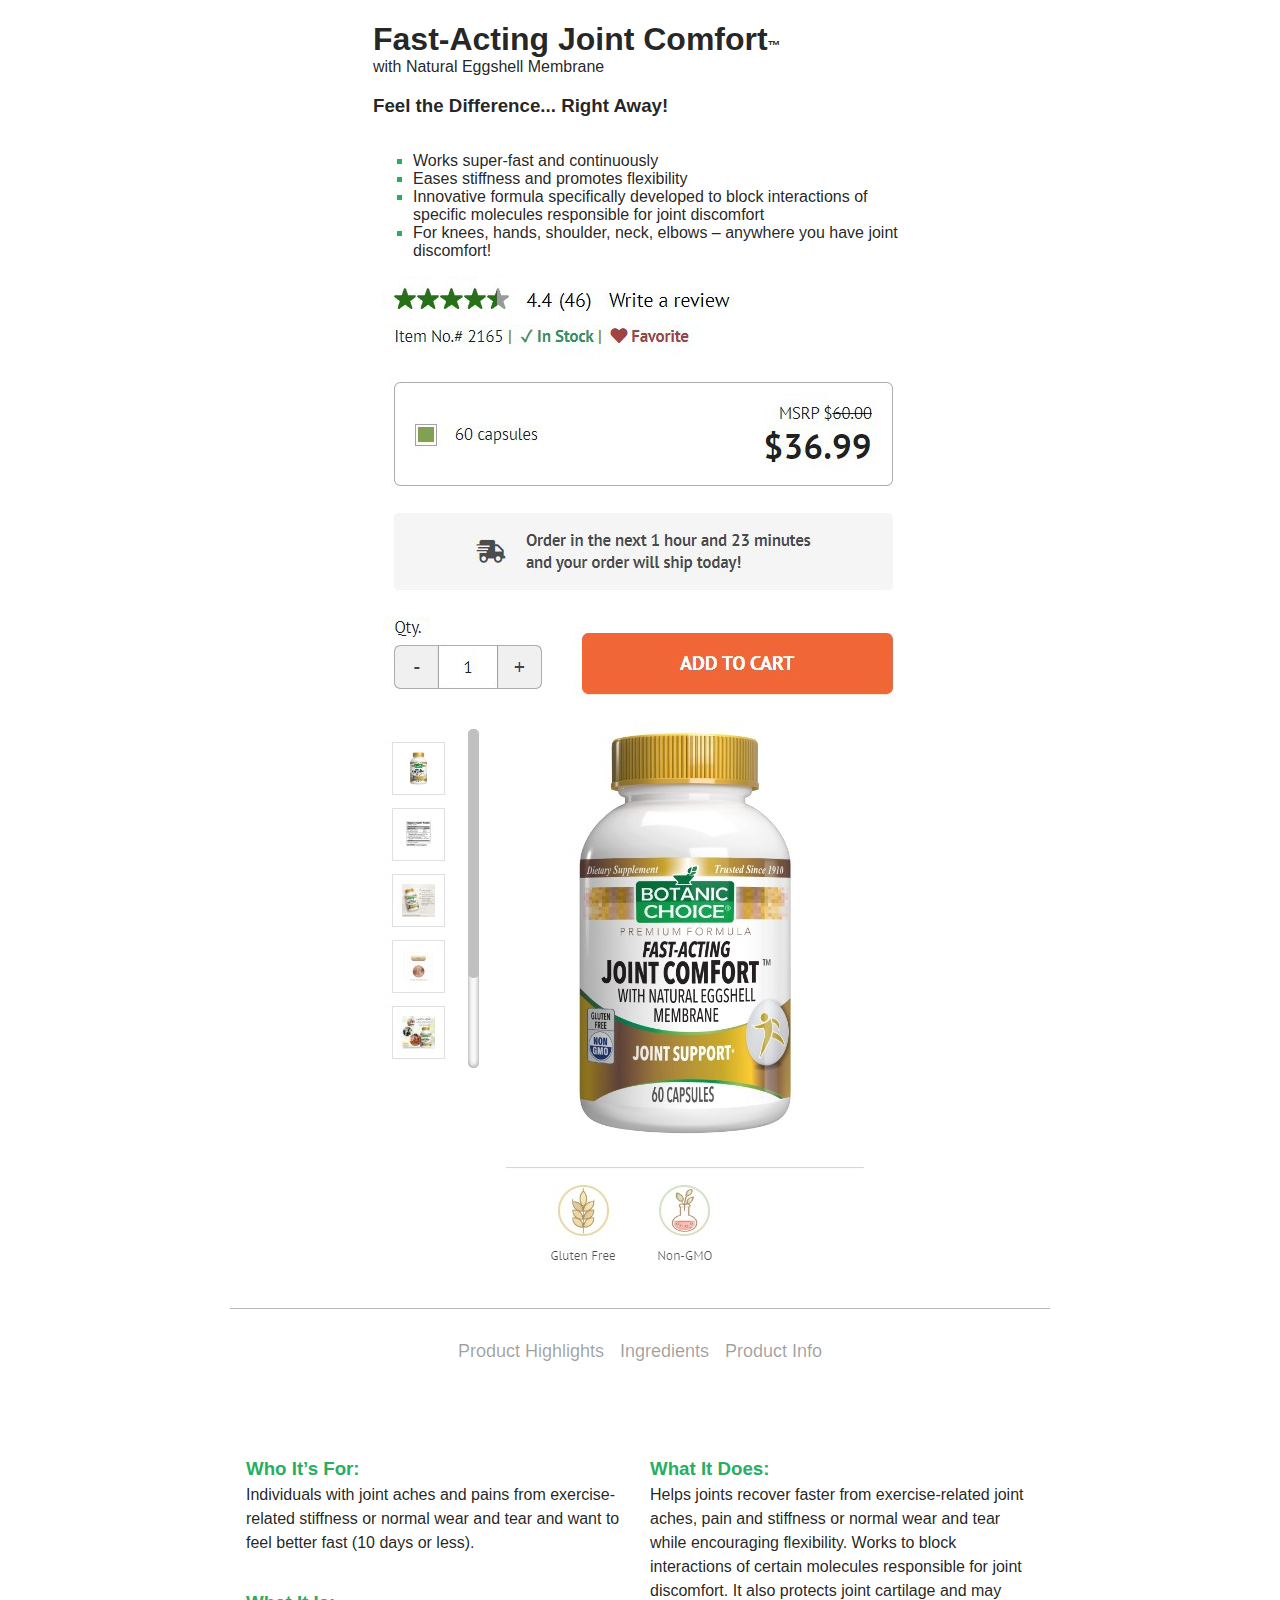
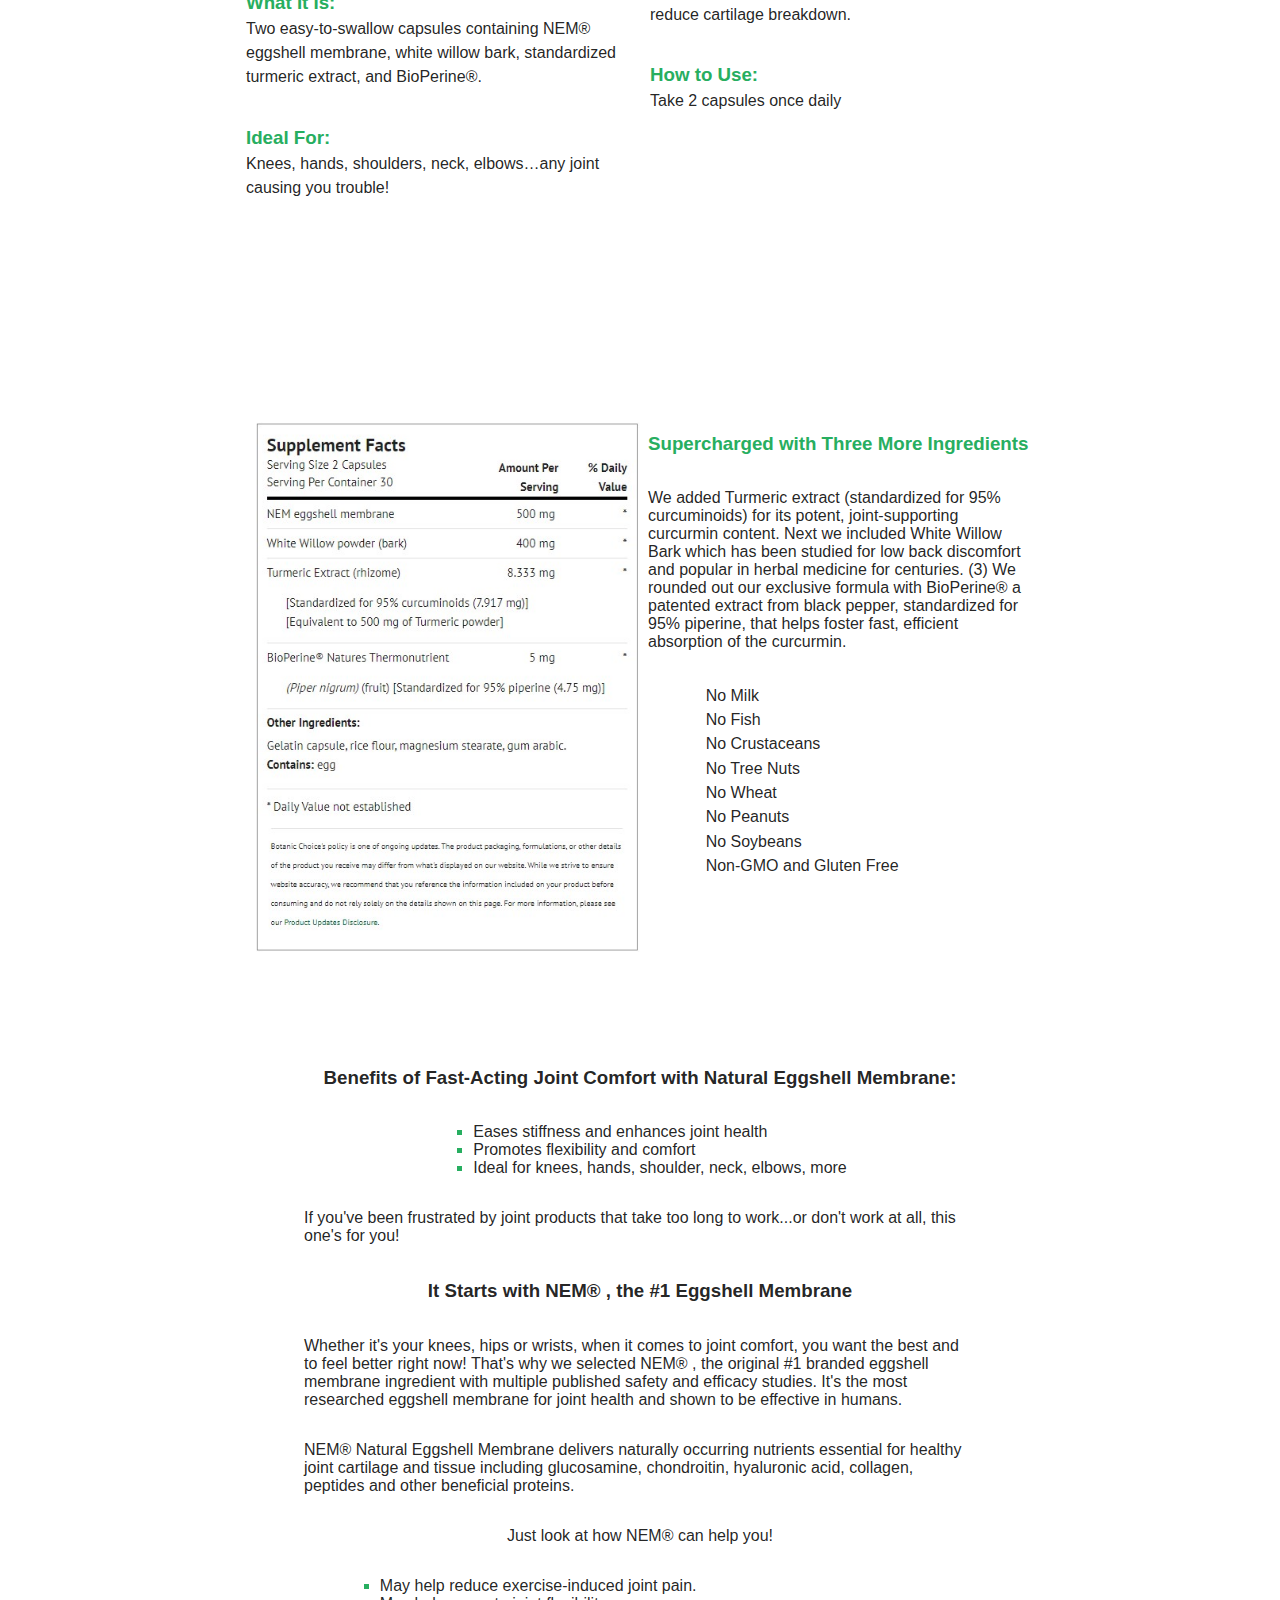
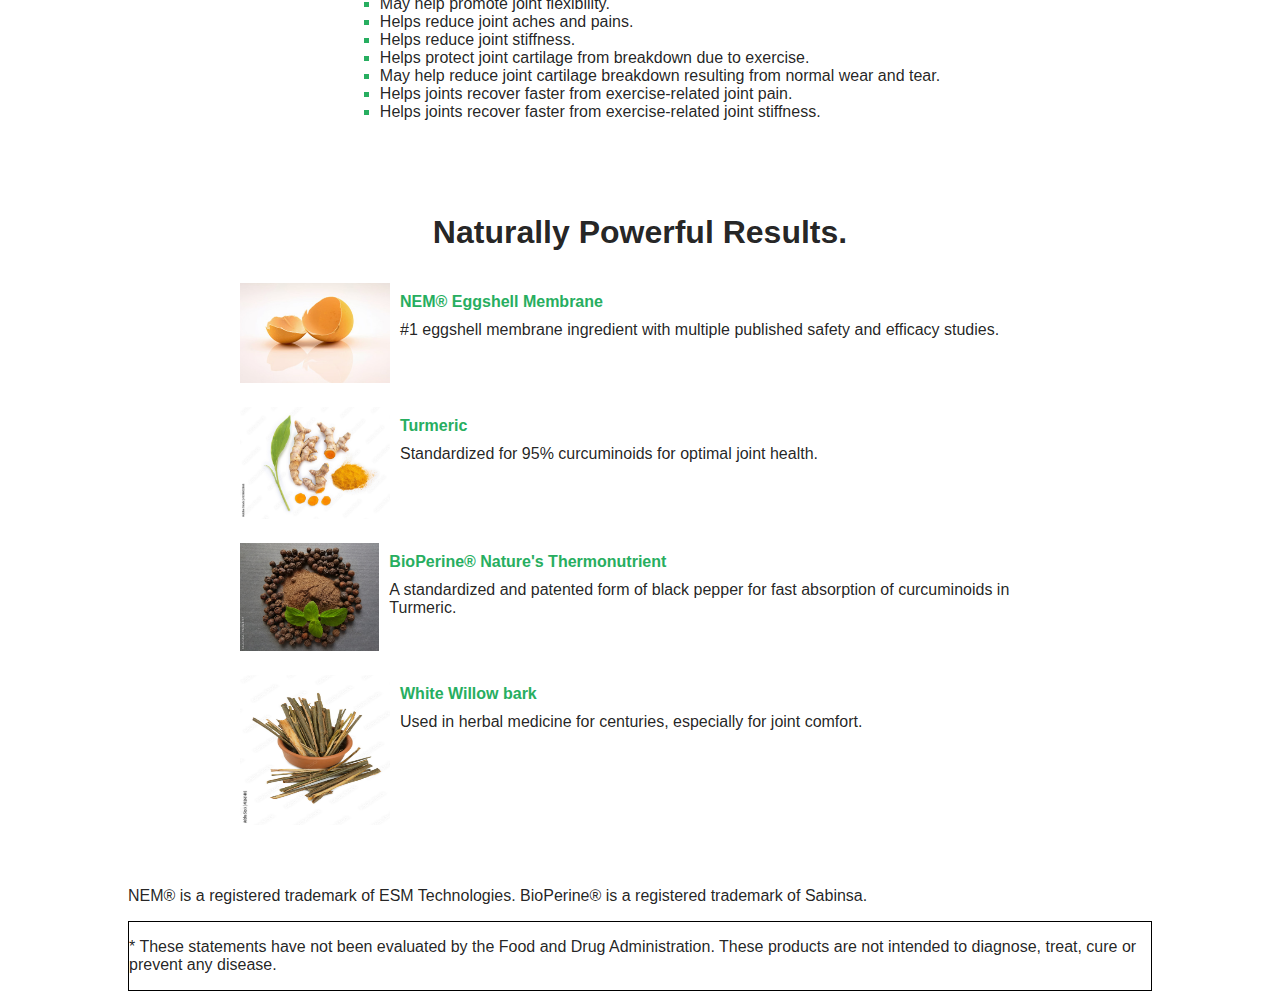
==== commit bdaf2441: "styled" ====
--- a/index.html
+++ b/index.html
@@ -16,9 +16,12 @@
 </head>
 
 <body>
+  <div class="main-content">  
   <main class="main">
     <div class="sticky-div-relative">
       <div class="sticky-div-fixed">
+          <!-- <h3>Fast-Acting Joint Comfort</h3>
+          <p>$36.99</p> -->
         <img src="assets/sticky_img.png" alt="add to cart sticky image">
         <!-- <div class="close-div"> -->
           <span class="fa fa-times fa-2xl close-button" aria-hidden="true"></i>
@@ -78,6 +81,7 @@
       <!-- END PDP TOP CONTAINER -->
 
       <!-- TABS -->
+      <div class="content-row"></div>
       <div class="border"></div>
       <!-- TABS -->
       <div class="tab-container">
@@ -319,6 +323,7 @@
 
     </div>
   </main>
+  </div>
   <script src="index.js"></script>
 </body>
 
--- a/style.css
+++ b/style.css
@@ -5,30 +5,19 @@
 
 body {
   margin-top: 0px;
-  /* margin-left: auto;
-  margin-right: auto; */
-  /* width: 80%; */
+  margin-left: auto;
+  margin-right: auto;
   font-family: "PT Sans", sans-serif;
   color: rgba(0, 0, 0, 0.87);
 }
-main {
-  display: flex;
-  flex-direction: column;
-  align-items: center;
-  width: 60%;
-  margin-left: auto;
-  margin-right: auto;
-  margin-top: 2rem;
-}
-
 .main-content {
   display: flex;
-  flex-direction: column;
-  align-items: center;
-  /* justify-content: center; */
-  /* margin-left: auto;
-  margin-right: auto; */
-  /* flex-wrap: wrap; */
+  justify-content: center;
+}
+.main {
+  display: flex;
+  flex-direction: column;
+  width: 80%;
 }
 
 /* STICKY DIV */
@@ -77,10 +66,8 @@
 }
 .sticky-div-fixed.active img {
   position: fixed;
-  /* top: 0; */
   left: 50%;
   transform: translateX(-50%);
-  /* z-index: 999; */
   height: 100px;
   max-height: 100%;
   width: auto;
@@ -94,16 +81,20 @@
   flex-wrap: wrap-reverse;
   justify-content: center;
 }
-.product-col {
+.product-col,
+.addtocart-col {
   display: flex;
   flex-direction: column;
   flex-basis: 50%;
-}
-.addtocart-col {
+  width: 600px;
+  max-width: 100%;
+  height: auto;
+}
+/* .addtocart-col {
   display: flex;
   flex-direction: column;
   flex-basis: 50%;
-}
+} */
 .pdp-name-div h1 {
   margin-bottom: 0;
 }
@@ -112,11 +103,18 @@
 }
 .product-col img {
   align-self: center;
+  /* width: 100%;
+  max-width: 100%;
+  height: auto; */
 }
 .list li {
   list-style: square;
 }
 
+.content-row {
+  display: flex;
+  justify-content: center;
+}
 /* DETAILS */
 .details-container {
   display: flex;
@@ -128,7 +126,6 @@
   margin-left: 0;
   margin-right: 0;
   flex-basis: 100%;
-  width: 100%;
 }
 .details-div {
   display: flex;
@@ -172,6 +169,8 @@
 }
 
 .border {
+  margin-left: auto;
+  margin-right: auto;
   border-top: 1px solid rgba(0, 0, 0, 0.277);
   width: 80%;
   margin-top: 2rem;
@@ -358,88 +357,3 @@
     flex-basis: 80%;
   }
 }
-
-/* @media screen and (max-width: 1200px) {
-  .ingredients-div {
-    flex-wrap: wrap;
-  }
-  .ingredients-txt h3 {
-    text-align: center;
-  }
-  .list-div {
-    align-items: center;
-  }
-  .addtocart-col {
-    align-items: center;
-    flex-basis: 50%;
-    align-self: auto;
-    margin-bottom: 2rem;
-  }
-  .pdp-list-div {
-    display: flex;
-    flex-direction: column;
-    align-items: center;
-    margin-top: 0;
-  }
-  .pdp-name-div {
-    display: flex;
-    flex-direction: column;
-    align-items: center;
-    margin-bottom: 0;
-  }
-  .card {
-    display: flex;
-    width: 100%;
-  }
-}
-
-@media screen and (max-width: 1080px) {
-  .ingredients-txt {
-    flex-basis: 80% !important;
-  }
-}
-
-@media screen and (max-width: 992px) {
-  .product-col {
-    flex-basis: 90%;
-    align-self: auto;
-  }
-  .addtocart-col ul {
-    width: 50%;
-  }
-  .ratings-add-btn-div {
-    display: flex;
-    flex-direction: column;
-    align-items: center;
-    margin-left: auto;
-    margin-right: auto;
-    width: 90%;
-  }
-  .addtocart-btn {
-    display: flex;
-    margin-left: auto;
-    margin-right: auto;
-    width: 90%;
-  }
-  .details-container {
-    flex-wrap: wrap !important;
-    width: 100%;
-    padding: 2rem auto;
-    margin: 2rem;
-  }
-  .details-col {
-    flex-basis: 25% !important;
-  }
-  .results-container {
-    flex-basis: 90%;
-  }
-  .card-row {
-    flex-basis: 45%;
-  }
-  .card p {
-    flex-basis: 45%;
-  }
-  .results-h1 {
-    text-align: center;
-  }
-} */
